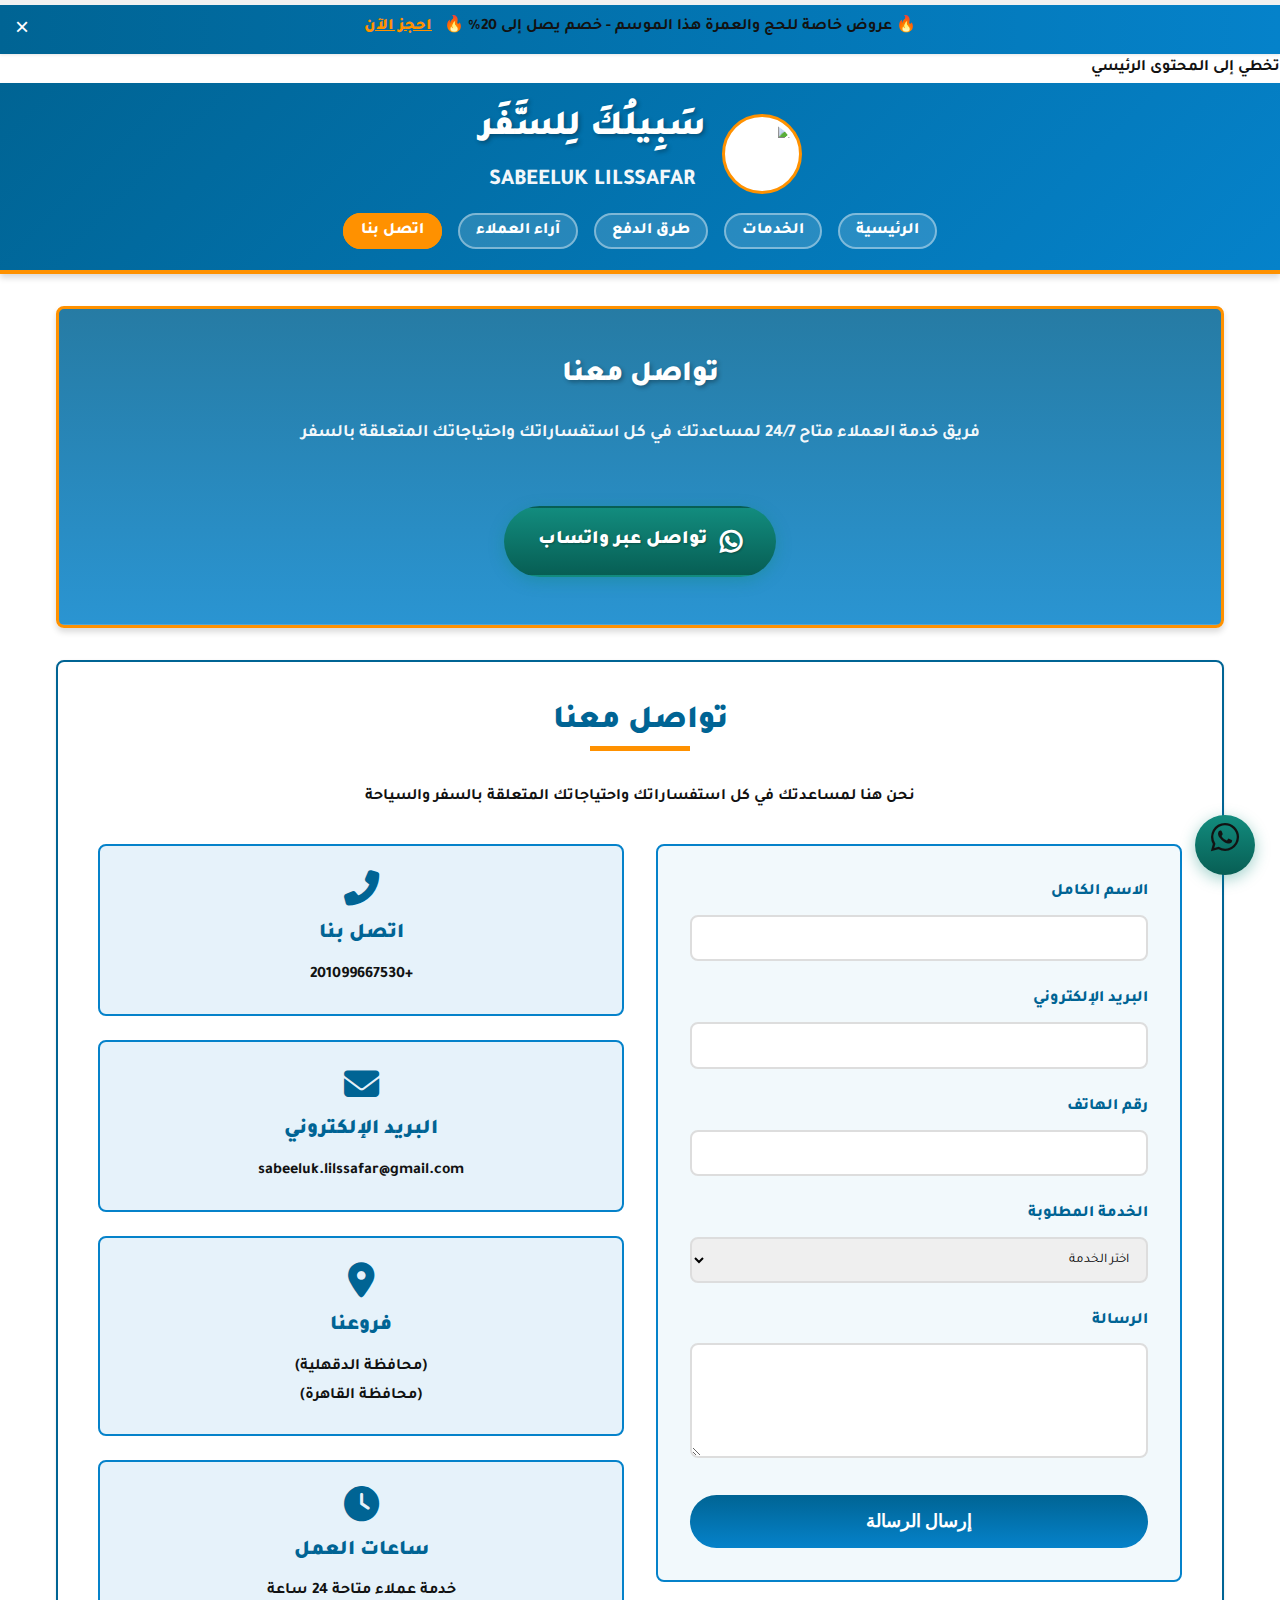
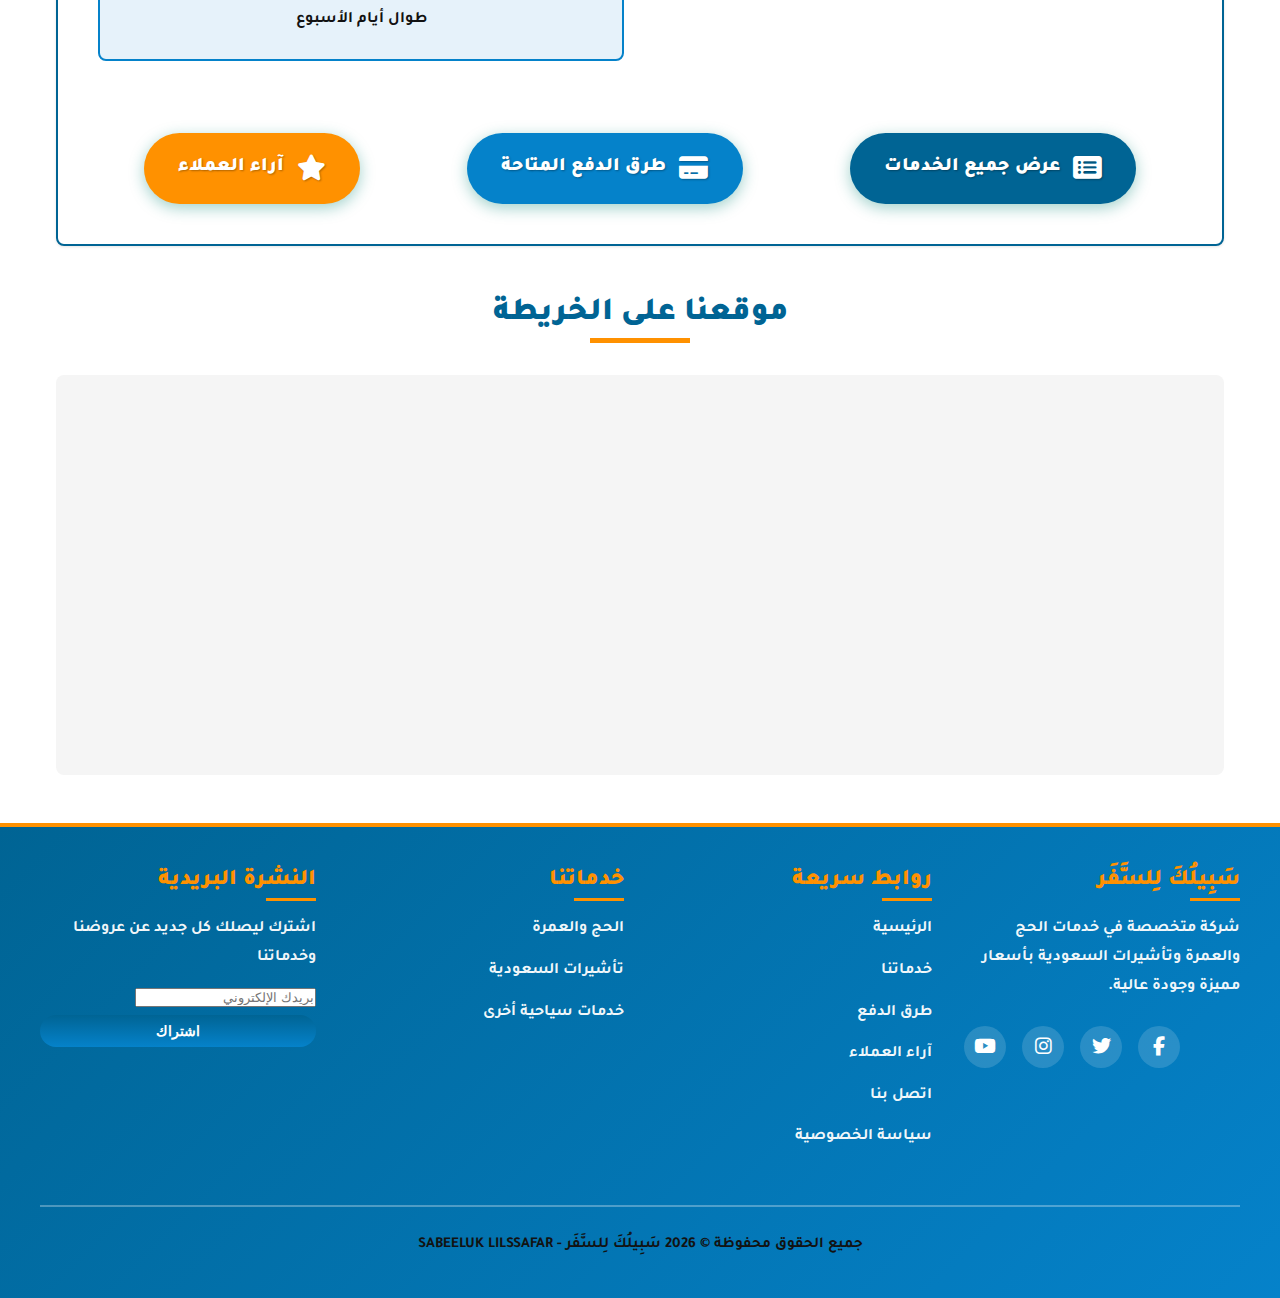
==== contact.html @ 31ff8c94 "Initial commit" ====
<!DOCTYPE html>
<html lang="ar" dir="rtl">
<head>
    <meta charset="UTF-8">
    <meta name="viewport" content="width=device-width, initial-scale=1.0">
    <title>اتصل بنا - سَبِيلُكَ لِلسَّفَر | وكالة الحج والعمرة وتأشيرات السعودية</title>
    <meta name="description" content="تواصل مع فريق سَبِيلُكَ لِلسَّفَر للحصول على استشارات مجانية وخدمات السفر المتميزة. نحن متاحون 24/7 لمساعدتك.">
    
    <!-- Open Graph / Social Media Meta Tags -->
    <meta property="og:title" content="اتصل بنا - سَبِيلُكَ لِلسَّفَر">
    <meta property="og:description" content="تواصل مع فريق سَبِيلُكَ لِلسَّفَر للحصول على استشارات مجانية وخدمات السفر المتميزة">
    <meta property="og:url" content="https://elmohaseb-lsiyaha.netlify.app/contact.html">
    <meta property="og:type" content="website">
    <meta property="og:image" content="https://elmohaseb-lsiyaha.netlify.app/images/logo.gif">
    
    <!-- Canonical URL -->
    <link rel="canonical" href="https://elmohaseb-lsiyaha.netlify.app/contact.html">
    
    <!-- Preconnect to external domains -->
    <link rel="preconnect" href="https://fonts.googleapis.com">
    <link rel="preconnect" href="https://fonts.gstatic.com" crossorigin>
    <link rel="preconnect" href="https://cdnjs.cloudflare.com">
    
    <!-- Favicon -->
    <link rel="icon" type="image/gif" href="images/logo.gif">
    
    <!-- Inline Critical CSS -->
    <style>
        :root {
            --primary-color: #006494;
            --primary-light: #0582CA;
            --secondary-color: #FFFFFF;
            --accent-color: #FF9100;
            --text-dark: #121212;
            --text-medium: #333333;
            --text-light: #FFFFFF;
            --whatsapp-color: #128C7E;
            --whatsapp-dark: #075E54;
            --white: #FFFFFF;
            --black: #000000;
            --shadow-sm: 0 1px 3px rgba(0, 0, 0, 0.1);
            --shadow-md: 0 4px 6px rgba(0, 0, 0, 0.15);
            --shadow-lg: 0 10px 20px rgba(0, 0, 0, 0.2);
            --border-radius: 8px;
            --transition: all 0.3s ease;
            --error-color: #d32f2f;
            --success-color: #388e3c;
        }
        
        * {
            margin: 0;
            padding: 0;
            box-sizing: border-box;
        }
        
        body {
            font-family: 'Tajawal', system-ui, -apple-system, 'Segoe UI', Roboto, 'Helvetica Neue', Arial, sans-serif;
            color: var(--text-dark);
            line-height: 1.8;
            background-color: var(--secondary-color);
            font-weight: 700;
            -webkit-font-smoothing: antialiased;
            text-rendering: optimizeLegibility;
        }
        
        h1, h2, h3, h4, h5, h6 {
            font-weight: 900;
            line-height: 1.3;
            color: var(--text-dark);
        }
        
        p, li, a, span {
            font-weight: 700;
            color: var(--text-dark);
        }
        
        a {
            text-decoration: none;
            transition: var(--transition);
        }
        
        img {
            max-width: 100%;
            height: auto;
            display: block;
        }

        /* Progress Bar */
        .progress-container {
            width: 100%;
            height: 5px;
            background: #f1f1f1;
            position: fixed;
            top: 0;
            left: 0;
            z-index: 1000;
        }
        
        .progress-bar {
            height: 5px;
            background: var(--accent-color);
            width: 0%;
            transition: width 0.1s;
        }

        /* Promo Banner */
        .promo-banner {
            background: linear-gradient(to right, var(--primary-color), var(--primary-light));
            color: white;
            padding: 0.8rem;
            text-align: center;
            position: relative;
            font-weight: 800;
            box-shadow: var(--shadow-sm);
        }
        
        .promo-link {
            color: var(--accent-color);
            text-decoration: underline;
            margin-right: 0.5rem;
            font-weight: 900;
        }
        
        .close-promo {
            position: absolute;
            left: 15px;
            top: 50%;
            transform: translateY(-50%);
            background: none;
            border: none;
            color: white;
            font-size: 1.5rem;
            cursor: pointer;
            line-height: 1;
        }

        /* Header Styles */
        header {
            background: linear-gradient(135deg, var(--primary-color), var(--primary-light));
            color: var(--text-light);
            padding: 1.5rem 0;
            text-align: center;
            position: relative;
            box-shadow: var(--shadow-md);
            z-index: 100;
            border-bottom: 4px solid var(--accent-color);
        }
        
        .header-content {
            max-width: 1200px;
            margin: 0 auto;
            padding: 0 1rem;
            display: flex;
            flex-direction: column;
            align-items: center;
        }
        
        .logo-container {
            display: flex;
            align-items: center;
            gap: 1rem;
        }
        
        .logo-img {
            width: 80px;
            height: 80px;
            border-radius: 50%;
            border: 3px solid var(--accent-color);
            object-fit: contain;
            background-color: white;
            padding: 5px;
        }
        
        .company-name {
            font-size: 2.2rem;
            font-weight: 900;
            margin-bottom: 0.5rem;
            text-shadow: 2px 2px 4px rgba(0, 0, 0, 0.3);
            color: var(--white);
            letter-spacing: -0.5px;
        }
        
        .company-name-en {
            font-size: 1.4rem;
            font-weight: 800;
            display: block;
            color: var(--white);
            opacity: 0.95;
            text-transform: uppercase;
        }
        
        /* Navigation */
        nav ul {
            list-style: none;
            display: flex;
            justify-content: center;
            flex-wrap: wrap;
            gap: 1rem;
            margin-top: 1rem;
            position: relative;
        }
        
        nav ul li a {
            color: var(--text-light);
            text-decoration: none;
            font-size: 1rem;
            font-weight: 800;
            padding: 0.5rem 1rem;
            border-radius: 30px;
            transition: var(--transition);
            border: 2px solid rgba(255, 255, 255, 0.4);
            background-color: rgba(255, 255, 255, 0.15);
        }
        
        nav ul li a:hover, nav ul li a:focus {
            color: var(--accent-color);
            border-color: var(--accent-color);
            background-color: rgba(255, 255, 255, 0.25);
        }
        
        nav ul li a.active {
            background-color: var(--accent-color);
            color: white;
            border-color: var(--accent-color);
        }

        /* Main Content */
        main {
            max-width: 1200px;
            margin: 2rem auto;
            padding: 0 1rem;
        }
        
        /* Hero Section */
        .hero {
            background: linear-gradient(rgba(0, 100, 148, 0.85), rgba(5, 130, 202, 0.85)), url('images/kaaba-bg.jpg');
            background-size: cover;
            background-position: center;
            color: var(--text-light);
            text-align: center;
            padding: 3rem 1rem;
            border-radius: var(--border-radius);
            margin-bottom: 2rem;
            position: relative;
            overflow: hidden;
            box-shadow: var(--shadow-md);
            border: 3px solid var(--accent-color);
        }
        
        .hero-content {
            position: relative;
            z-index: 2;
        }
        
        .hero h2 {
            font-size: 1.8rem;
            margin-bottom: 1.5rem;
            text-shadow: 2px 2px 4px rgba(0, 0, 0, 0.3);
            color: var(--white);
            font-weight: 900;
            line-height: 1.3;
        }
        
        .hero p {
            font-size: 1.1rem;
            max-width: 800px;
            margin: 0 auto 2rem;
            color: rgba(255, 255, 255, 0.95);
            font-weight: 700;
            line-height: 1.8;
        }
        
        /* Contact Section */
        .section-title {
            font-size: 2rem;
            text-align: center;
            margin-bottom: 2rem;
            color: var(--primary-color);
            position: relative;
            padding-bottom: 0.5rem;
            font-weight: 900;
        }
        
        .section-title::after {
            content: '';
            position: absolute;
            bottom: 0;
            right: 50%;
            transform: translateX(50%);
            width: 100px;
            height: 5px;
            background-color: var(--accent-color);
        }
        
        .contact-section {
            background: var(--white);
            border-radius: var(--border-radius);
            padding: 2.5rem;
            margin: 2rem 0;
            box-shadow: var(--shadow-sm);
            text-align: center;
            border: 2px solid var(--primary-color);
        }
        
        .contact-container {
            display: grid;
            grid-template-columns: 1fr 1fr;
            gap: 2rem;
            align-items: start;
        }
        
        .contact-form {
            background: rgba(5, 130, 202, 0.05);
            padding: 2rem;
            border-radius: var(--border-radius);
            border: 2px solid var(--primary-light);
        }
        
        .form-group {
            margin-bottom: 1.5rem;
            text-align: right;
        }
        
        .form-group label {
            display: block;
            margin-bottom: 0.5rem;
            color: var(--primary-color);
            font-weight: 800;
        }
        
        .form-group input,
        .form-group textarea,
        .form-group select {
            width: 100%;
            padding: 0.8rem;
            border: 2px solid #ddd;
            border-radius: var(--border-radius);
            font-family: 'Tajawal', sans-serif;
            transition: var(--transition);
        }
        
        .form-group input:focus,
        .form-group textarea:focus,
        .form-group select:focus {
            border-color: var(--primary-color);
            outline: none;
            box-shadow: 0 0 0 3px rgba(0, 100, 148, 0.2);
        }
        
        .error-message {
            background-color: #ffebee;
            color: var(--error-color);
            padding: 1rem;
            border-radius: var(--border-radius);
            margin-top: 1rem;
            border: 1px solid #ef9a9a;
            font-weight: 700;
            display: none;
        }

        .success-message {
            background-color: #e8f5e9;
            color: var(--success-color);
            padding: 1.5rem;
            border-radius: var(--border-radius);
            margin: 1rem 0;
            border: 1px solid #a5d6a7;
            font-weight: 700;
            display: none;
            text-align: center;
        }
        
        .submit-btn {
            background: linear-gradient(to bottom, var(--primary-color), var(--primary-light));
            color: white;
            border: none;
            padding: 1rem 2rem;
            border-radius: 50px;
            font-size: 1.1rem;
            font-weight: 800;
            cursor: pointer;
            transition: var(--transition);
            width: 100%;
        }
        
        .submit-btn:hover {
            background: var(--primary-light);
            transform: translateY(-2px);
            box-shadow: 0 4px 10px rgba(0, 100, 148, 0.3);
        }
        
        .contact-methods {
            display: flex;
            flex-direction: column;
            gap: 1.5rem;
        }
        
        .contact-card {
            background: rgba(5, 130, 202, 0.1);
            padding: 1.5rem;
            border-radius: var(--border-radius);
            width: 100%;
            transition: var(--transition);
            border: 2px solid var(--primary-light);
        }
        
        .contact-card:hover {
            transform: translateY(-3px);
            box-shadow: var(--shadow-md);
            background: rgba(5, 130, 202, 0.2);
        }
        
        .contact-card i {
            font-size: 2.2rem;
            color: var(--primary-color);
            margin-bottom: 1rem;
            font-weight: 900;
        }
        
        .contact-card h3 {
            margin-bottom: 0.8rem;
            color: var(--primary-color);
            font-size: 1.3rem;
            font-weight: 900;
        }
        
        /* WhatsApp Button */
        .whatsapp-btn {
            display: inline-flex;
            align-items: center;
            justify-content: center;
            background: linear-gradient(to bottom, var(--whatsapp-color), var(--whatsapp-dark));
            color: #fff;
            padding: 1rem 2rem;
            border-radius: 50px;
            font-size: 1.2rem;
            font-weight: 900;
            text-decoration: none;
            margin: 1.5rem auto 0;
            box-shadow: 0 4px 15px rgba(18, 140, 126, 0.4);
            transition: var(--transition);
            border: 2px solid transparent;
            min-width: 200px;
            text-shadow: 1px 1px 2px rgba(0,0,0,0.3);
            letter-spacing: 0.5px;
        }
        
        .whatsapp-btn:hover, .whatsapp-btn:focus {
            background: var(--whatsapp-dark);
            transform: translateY(-2px);
            box-shadow: 0 6px 20px rgba(7, 94, 84, 0.5);
            border-color: var(--white);
        }
        
        .whatsapp-btn i {
            margin-left: 0.8rem;
            color: var(--white);
            font-size: 1.6rem;
            font-weight: 900;
        }

        /* WhatsApp Floating Button */
        .whatsapp-float {
            position: fixed;
            bottom: 25px;
            right: 25px;
            width: 60px;
            height: 60px;
            background: linear-gradient(to bottom, var(--whatsapp-color), var(--whatsapp-dark));
            color: white;
            border-radius: 50%;
            display: flex;
            align-items: center;
            justify-content: center;
            font-size: 2rem;
            box-shadow: 0 4px 15px rgba(18, 140, 126, 0.4);
            z-index: 99;
            transition: var(--transition);
            animation: pulse 2s infinite;
        }
        
        .whatsapp-float:hover {
            transform: scale(1.1);
            animation: none;
        }
        
        @keyframes pulse {
            0% { transform: scale(1); }
            50% { transform: scale(1.1); }
            100% { transform: scale(1); }
        }
        
        /* Footer */
        footer {
            background: linear-gradient(135deg, var(--primary-color), var(--primary-light));
            color: var(--text-light);
            text-align: center;
            padding: 2.5rem;
            margin-top: 3rem;
            border-top: 4px solid var(--accent-color);
        }
        
        .footer-content {
            max-width: 1200px;
            margin: 0 auto;
            display: grid;
            grid-template-columns: repeat(auto-fit, minmax(250px, 1fr));
            gap: 2rem;
            text-align: right;
        }
        
        .footer-section h3 {
            font-size: 1.4rem;
            margin-bottom: 1.2rem;
            color: var(--accent-color);
            position: relative;
            display: inline-block;
            font-weight: 900;
        }
        
        .footer-section h3::after {
            content: '';
            position: absolute;
            bottom: -5px;
            right: 0;
            width: 50px;
            height: 3px;
            background-color: var(--accent-color);
        }
        
        .footer-section p, .footer-section a {
            color: rgba(255, 255, 255, 0.95);
            margin-bottom: 0.8rem;
            display: block;
            text-decoration: none;
            transition: var(--transition);
            font-weight: 700;
            font-size: 1rem;
        }
        
        .footer-section a:hover, .footer-section a:focus {
            color: var(--accent-color);
            padding-right: 5px;
            text-decoration: underline;
        }
        
        .social-icons {
            display: flex;
            gap: 1rem;
            margin-top: 1.5rem;
            justify-content: flex-end;
        }
        
        .social-icons a {
            display: inline-flex;
            align-items: center;
            justify-content: center;
            width: 42px;
            height: 42px;
            background: rgba(255, 255, 255, 0.15);
            border-radius: 50%;
            color: var(--white);
            transition: var(--transition);
            border: 1px solid transparent;
            font-size: 1.2rem;
        }
        
        .social-icons a:hover, .social-icons a:focus {
            background: var(--accent-color);
            transform: translateY(-3px);
            border-color: var(--white);
            color: var(--primary-color);
        }
        
        .copyright {
            margin-top: 2.5rem;
            padding-top: 1.5rem;
            border-top: 2px solid rgba(255, 255, 255, 0.3);
            font-size: 0.95rem;
            color: rgba(255, 255, 255, 0.95);
            font-weight: 700;
        }
        
        /* Back to Top Button */
        .back-to-top {
            position: fixed;
            bottom: 25px;
            left: 25px;
            background: var(--accent-color);
            color: var(--primary-color);
            width: 55px;
            height: 55px;
            border-radius: 50%;
            display: flex;
            align-items: center;
            justify-content: center;
            font-size: 1.4rem;
            cursor: pointer;
            opacity: 0;
            visibility: hidden;
            z-index: 99;
            box-shadow: var(--shadow-md);
            border: none;
            transition: var(--transition);
            border: 3px solid var(--primary-color);
            font-weight: 900;
        }
        
        .back-to-top.active {
            opacity: 1;
            visibility: visible;
        }
        
        .back-to-top:hover, .back-to-top:focus {
            background: var(--primary-color);
            transform: translateY(-3px);
            color: var(--accent-color);
            border-color: var(--accent-color);
        }
        
        /* Thank You Modal */
        .thank-you-modal {
            position: fixed;
            top: 0;
            left: 0;
            width: 100%;
            height: 100%;
            background-color: rgba(0, 0, 0, 0.8);
            display: flex;
            justify-content: center;
            align-items: center;
            z-index: 9999;
            opacity: 0;
            visibility: hidden;
            transition: all 0.3s ease;
        }
        
        .thank-you-modal.active {
            opacity: 1;
            visibility: visible;
        }
        
        .thank-you-container {
            background: var(--white);
            padding: 3rem;
            border-radius: 15px;
            box-shadow: 0 10px 30px rgba(0, 0, 0, 0.2);
            max-width: 600px;
            width: 90%;
            text-align: center;
            position: relative;
            border-top: 5px solid var(--accent-color);
            transform: translateY(20px);
            transition: transform 0.3s ease;
        }
        
        .thank-you-modal.active .thank-you-container {
            transform: translateY(0);
        }
        
        .thank-you-icon {
            font-size: 5rem;
            color: var(--success-color);
            margin-bottom: 1.5rem;
        }
        
        .thank-you-title {
            color: var(--primary-color);
            font-size: 2rem;
            margin-bottom: 1.5rem;
        }
        
        .thank-you-message {
            font-size: 1.1rem;
            margin-bottom: 2rem;
            line-height: 1.8;
        }
        
        .close-modal {
            position: absolute;
            top: 15px;
            left: 15px;
            background: none;
            border: none;
            font-size: 1.5rem;
            cursor: pointer;
            color: var(--primary-color);
        }
        
        /* Responsive Design */
        @media (max-width: 768px) {
            .contact-container {
                grid-template-columns: 1fr;
            }
            
            .footer-content {
                grid-template-columns: 1fr;
                text-align: center;
            }
            
            .social-icons {
                justify-content: center;
            }
            
            .footer-section h3::after {
                right: 50%;
                transform: translateX(50%);
            }
            
            .back-to-top {
                width: 50px;
                height: 50px;
                font-size: 1.2rem;
            }
        }
    </style>
    
    <!-- Load non-critical CSS asynchronously -->
    <link rel="preload" href="https://fonts.googleapis.com/css2?family=Tajawal:wght@700;800;900&display=swap" as="style" onload="this.onload=null;this.rel='stylesheet'">
    <noscript><link rel="stylesheet" href="https://fonts.googleapis.com/css2?family=Tajawal:wght@700;800;900&display=swap"></noscript>
</head>
<body>
    <div class="progress-container">
        <div class="progress-bar" id="progressBar"></div>
    </div>

    <div class="promo-banner">
        <p>🔥 عروض خاصة للحج والعمرة هذا الموسم - خصم يصل إلى 20% 🔥 <a href="services.html" class="promo-link">احجز الآن</a></p>
        <button class="close-promo" aria-label="إغلاق شريط العروض">×</button>
    </div>
    
    <a href="#main-content" class="skip-link">تخطي إلى المحتوى الرئيسي</a>
    
    <header>
        <div class="header-content">
            <div class="logo-container">
                <img data-src="images/logo.gif" alt="شعار سَبِيلُكَ لِلسَّفَر" class="logo-img" onerror="this.src='https://via.placeholder.com/80x80?text=شعار+الشركة';this.onerror=null;">
                <div>
                    <h1 class="company-name">سَبِيلُكَ لِلسَّفَر</h1>
                    <span class="company-name-en">SABEELUK LILSSAFAR</span>
                </div>
            </div>
            <nav aria-label="القائمة الرئيسية">
                <ul>
                    <li><a href="index.html" aria-label="الانتقال إلى الصفحة الرئيسية">الرئيسية</a></li>
                    <li><a href="services.html" aria-label="الانتقال إلى صفحة الخدمات">الخدمات</a></li>
                    <li><a href="payment.html" aria-label="الانتقال إلى صفحة طرق الدفع">طرق الدفع</a></li>
                    <li><a href="index.html#testimonials" aria-label="الانتقال إلى قسم آراء العملاء">آراء العملاء</a></li>
                    <li><a href="contact.html" class="active" aria-label="الانتقال إلى صفحة اتصل بنا">اتصل بنا</a></li>
                </ul>
            </nav>
        </div>
    </header>
    
    <main id="main-content">
        <section class="hero" aria-labelledby="contact-hero-heading">
            <div class="hero-content">
                <h2 id="contact-hero-heading">تواصل معنا</h2>
                <p>فريق خدمة العملاء متاح 24/7 لمساعدتك في كل استفساراتك واحتياجاتك المتعلقة بالسفر</p>
                <a href="https://wa.me/message/FIW5CFX2HH2HF1" class="whatsapp-btn" target="_blank" aria-label="تواصل معنا عبر واتساب">
                    <i class="fab fa-whatsapp"></i> تواصل عبر واتساب
                </a>
            </div>
        </section>
        
        <section class="contact-section" aria-labelledby="contact-heading">
            <h2 id="contact-heading" class="section-title">تواصل معنا</h2>
            <p style="text-align: center; max-width: 800px; margin: 0 auto 2rem;">نحن هنا لمساعدتك في كل استفساراتك واحتياجاتك المتعلقة بالسفر والسياحة</p>
            
            <div class="contact-container">
                <div class="contact-form">
                    <form id="contactForm" action="https://formsubmit.co/sabeeluk.lilssafar@gmail.com" method="POST">
                        <!-- إعدادات FormSubmit -->
                        <input type="hidden" name="_next" value="https://elmohaseb-lsiyaha.netlify.app/thank-you.html">
                        <input type="hidden" name="_captcha" value="false">
                        <input type="hidden" name="_template" value="table">
                        <input type="hidden" name="_subject" value="طلب جديد من موقع سَبِيلُكَ لِلسَّفَر">
                        <input type="text" name="_honey" style="display:none">
                        
                        <div class="form-group">
                            <label for="name">الاسم الكامل</label>
                            <input type="text" id="name" name="name" required>
                        </div>
                        
                        <div class="form-group">
                            <label for="email">البريد الإلكتروني</label>
                            <input type="email" id="email" name="email" required>
                        </div>
                        
                        <div class="form-group">
                            <label for="phone">رقم الهاتف</label>
                            <input type="tel" id="phone" name="phone" required>
                        </div>
                        
                        <div class="form-group">
                            <label for="service">الخدمة المطلوبة</label>
                            <select id="service" name="service" required>
                                <option value="" selected disabled>اختر الخدمة</option>
                                <option value="hajj">برامج الحج</option>
                                <option value="umrah">برامج العمرة</option>
                                <option value="saudi-visa">تأشيرات السعودية</option>
                                <option value="flights">حجز الطيران</option>
                                <option value="hotels">حجز الفنادق</option>
                                <option value="other">خدمة أخرى</option>
                            </select>
                        </div>
                        
                        <div class="form-group">
                            <label for="message">الرسالة</label>
                            <textarea id="message" name="message" rows="5" required></textarea>
                        </div>
                        
                        <button type="submit" class="submit-btn">إرسال الرسالة</button>
                        <div id="formError" class="error-message"></div>
                        <div id="formSuccess" class="success-message" style="display: none;"></div>
                    </form>
                </div>
                
                <div class="contact-methods">
                    <div class="contact-card" aria-label="معلومات الاتصال الهاتفي">
                        <i class="fas fa-phone-alt" aria-hidden="true"></i>
                        <h3>اتصل بنا</h3>
                        <p><a href="tel:+201099667530" aria-label="اتصل بنا على الرقم +201099667530">+201099667530</a></p>
                    </div>
                    
                    <div class="contact-card" aria-label="معلومات البريد الإلكتروني">
                        <i class="fas fa-envelope" aria-hidden="true"></i>
                        <h3>البريد الإلكتروني</h3>
                        <p><a href="mailto:sabeeluk.lilssafar@gmail.com" aria-label="أرسل بريد إلكتروني إلى sabeeluk.lilssafar@gmail.com">sabeeluk.lilssafar@gmail.com</a></p>
                    </div>
                    
                    <div class="contact-card" aria-label="معلومات العنوان">
                        <i class="fas fa-map-marker-alt" aria-hidden="true"></i>
                        <h3>فروعنا</h3>
                        <p>(محافظة الدقهلية)</p>
                        <p>(محافظة القاهرة)</p>
                    </div>
                    
                    <div class="contact-card" aria-label="ساعات العمل">
                        <i class="fas fa-clock" aria-hidden="true"></i>
                        <h3>ساعات العمل</h3>
                        <p>خدمة عملاء متاحة 24 ساعة</p>
                        <p>طوال أيام الأسبوع</p>
                    </div>
                </div>
            </div>
            
            <div style="margin-top: 3rem; display: flex; justify-content: center; gap: 1rem; flex-wrap: wrap;">
                <a href="services.html" class="whatsapp-btn" style="background: var(--primary-color);">
                    <i class="fas fa-list-alt"></i> عرض جميع الخدمات
                </a>
                <a href="payment.html" class="whatsapp-btn" style="background: var(--primary-light);">
                    <i class="fas fa-credit-card"></i> طرق الدفع المتاحة
                </a>
                <a href="index.html#testimonials" class="whatsapp-btn" style="background: var(--accent-color);">
                    <i class="fas fa-star"></i> آراء العملاء
                </a>
            </div>
        </section>
        
        <!-- خريطة الموقع -->
        <section style="margin-top: 3rem;">
            <h2 class="section-title">موقعنا على الخريطة</h2>
            <div style="width: 100%; height: 400px; background: #f5f5f5; border-radius: var(--border-radius); display: flex; align-items: center; justify-content: center; margin-top: 1.5rem;">
                <iframe 
                    src="https://www.google.com/maps/embed?pb=!1m18!1m12!1m3!1d3452.769920282576!2d31.240215515115!3d30.072072581872!2m3!1f0!2f0!3f0!3m2!1i1024!2i768!4f13.1!3m3!1m2!1s0x0%3A0x0!2zMzDCsDA0JzE5LjUiTiAzMcKwMTQnMjkuOSJF!5e0!3m2!1sen!2seg!4v1620000000000!5m2!1sen!2seg" 
                    width="100%" 
                    height="100%" 
                    style="border:0; border-radius: var(--border-radius);" 
                    allowfullscreen="" 
                    loading="lazy"
                    aria-label="خريطة توضح موقع فروع الشركة">
                </iframe>
            </div>
        </section>
    </main>
    
    <!-- Thank You Modal -->
    <div class="thank-you-modal" id="thankYouModal">
        <div class="thank-you-container">
            <button class="close-modal" id="closeModal" aria-label="إغلاق النافذة">&times;</button>
            <div class="thank-you-icon">
                <i class="fas fa-check-circle"></i>
            </div>
            <h2 class="thank-you-title">تم استلام رسالتك بنجاح!</h2>
            <p class="thank-you-message">سنقوم بالرد عليك خلال 24 ساعة. للاستفسارات العاجلة، يرجى التواصل عبر واتساب.</p>
            <a href="https://wa.me/message/FIW5CFX2HH2HF1" class="whatsapp-btn" target="_blank" aria-label="تواصل معنا عبر واتساب">
                <i class="fab fa-whatsapp"></i> التواصل عبر واتساب
            </a>
            <p style="margin-top: 2rem;">
                <button id="backToHome" class="whatsapp-btn" style="background: var(--primary-color);">
                    العودة إلى الصفحة الرئيسية
                </button>
            </p>
        </div>
    </div>
    
    <footer aria-label="تذييل الصفحة">
        <div class="footer-content">
            <div class="footer-section" aria-labelledby="footer-about-heading">
                <h3 id="footer-about-heading">سَبِيلُكَ لِلسَّفَر</h3>
                <p>شركة متخصصة في خدمات الحج والعمرة وتأشيرات السعودية بأسعار مميزة وجودة عالية.</p>
                <div class="social-icons">
                    <a href="https://www.facebook.com/vc.tasheer.eg" target="_blank" aria-label="صفحتنا على فيسبوك"><i class="fab fa-facebook-f"></i></a>
                    <a href="https://twitter.com/sabeeluk" target="_blank" aria-label="صفحتنا على تويتر"><i class="fab fa-twitter"></i></a>
                    <a href="https://instagram.com/sabeeluk" target="_blank" aria-label="صفحتنا على إنستجرام"><i class="fab fa-instagram"></i></a>
                    <a href="https://youtube.com/sabeeluk" target="_blank" aria-label="قناتنا على يوتيوب"><i class="fab fa-youtube"></i></a>
                </div>
            </div>
            
            <div class="footer-section" aria-labelledby="footer-links-heading">
                <h3 id="footer-links-heading">روابط سريعة</h3>
                <a href="index.html" aria-label="الانتقال إلى الصفحة الرئيسية">الرئيسية</a>
                <a href="services.html" aria-label="الانتقال إلى صفحة الخدمات">خدماتنا</a>
                <a href="payment.html" aria-label="الانتقال إلى صفحة طرق الدفع">طرق الدفع</a>
                <a href="index.html#testimonials" aria-label="الانتقال إلى قسم آراء العملاء">آراء العملاء</a>
                <a href="contact.html" aria-label="الانتقال إلى صفحة اتصل بنا">اتصل بنا</a>
                <a href="privacy.html" aria-label="الانتقال إلى صفحة سياسة الخصوصية">سياسة الخصوصية</a>
            </div>
            
            <div class="footer-section" aria-labelledby="footer-services-heading">
                <h3 id="footer-services-heading">خدماتنا</h3>
                <a href="services.html#hajj" aria-label="خدمات الحج والعمرة">الحج والعمرة</a>
                <a href="services.html#visa" aria-label="خدمات تأشيرات السعودية">تأشيرات السعودية</a>
                <a href="services.html#tourism" aria-label="خدمات سياحية أخرى">خدمات سياحية أخرى</a>
            </div>
            
            <div class="footer-section" aria-labelledby="footer-newsletter-heading">
                <h3 id="footer-newsletter-heading">النشرة البريدية</h3>
                <p>اشترك ليصلك كل جديد عن عروضنا وخدماتنا</p>
                <form class="newsletter-form">
                    <input type="email" placeholder="بريدك الإلكتروني" required>
                    <button type="submit" class="submit-btn" style="padding: 0.5rem 1rem; font-size: 0.9rem;">اشتراك</button>
                </form>
            </div>
        </div>
        
        <div class="copyright">
            <p>جميع الحقوق محفوظة &copy; <span id="year"></span> سَبِيلُكَ لِلسَّفَر - SABEELUK LILSSAFAR</p>
        </div>
    </footer>
    
    <button class="back-to-top" id="backToTop" aria-label="العودة إلى أعلى الصفحة">
        <i class="fas fa-arrow-up"></i>
    </button>

    <div class="whatsapp-float">
        <a href="https://wa.me/message/FIW5CFX2HH2HF1" target="_blank" aria-label="تواصل معنا عبر واتساب">
            <i class="fab fa-whatsapp"></i>
        </a>
    </div>

    <!-- JavaScript -->
    <script>
        // Update copyright year automatically
        document.getElementById('year').textContent = new Date().getFullYear();
        
        // Back to Top Button
        const backToTopBtn = document.getElementById('backToTop');
        
        window.addEventListener('scroll', () => {
            if (window.pageYOffset > 300) {
                backToTopBtn.classList.add('active');
            } else {
                backToTopBtn.classList.remove('active');
            }
        });
        
        backToTopBtn.addEventListener('click', () => {
            window.scrollTo({
                top: 0,
                behavior: 'smooth'
            });
        });
        
        // Progress Bar
        window.addEventListener('scroll', function() {
            const winScroll = document.body.scrollTop || document.documentElement.scrollTop;
            const height = document.documentElement.scrollHeight - document.documentElement.clientHeight;
            const scrolled = (winScroll / height) * 100;
            document.getElementById('progressBar').style.width = scrolled + '%';
        });
        
        // Form submission with FormSubmit
        document.getElementById('contactForm').addEventListener('submit', async function(e) {
            e.preventDefault();
            
            const form = this;
            const submitBtn = form.querySelector('button[type="submit"]');
            const errorDiv = document.getElementById('formError');
            const successDiv = document.getElementById('formSuccess');
            const originalBtnText = submitBtn.textContent;
            
            try {
                // Show loading state
                submitBtn.textContent = 'جاري الإرسال...';
                submitBtn.disabled = true;
                errorDiv.style.display = 'none';
                successDiv.style.display = 'none';
                
                // Validate required fields
                const requiredFields = form.querySelectorAll('[required]');
                let isValid = true;
                
                requiredFields.forEach(field => {
                    if (!field.value.trim()) {
                        field.style.borderColor = 'var(--error-color)';
                        isValid = false;
                    } else {
                        field.style.borderColor = '#ddd';
                    }
                });
                
                if (!isValid) {
                    throw new Error('الرجاء ملء جميع الحقول المطلوبة');
                }
                
                // Validate email format
                const email = form.querySelector('[type="email"]');
                if (email && !/^[^\s@]+@[^\s@]+\.[^\s@]+$/.test(email.value)) {
                    email.style.borderColor = 'var(--error-color)';
                    throw new Error('الرجاء إدخال بريد إلكتروني صحيح');
                }
                
                // Validate phone number
                const phone = form.querySelector('[type="tel"]');
                if (phone && !/^[\d\s\+\-]{8,}$/.test(phone.value)) {
                    phone.style.borderColor = 'var(--error-color)';
                    throw new Error('الرجاء إدخال رقم هاتف صحيح');
                }
                
                // Create FormData object
                const formData = new FormData(form);
                
                // Show success message and modal instead of redirecting
                successDiv.textContent = 'تم إرسال رسالتك بنجاح! سنقوم بالرد عليك في أقرب وقت ممكن.';
                successDiv.style.display = 'block';
                document.getElementById('thankYouModal').classList.add('active');
                form.reset();
                
                // Submit form data using fetch as fallback
                try {
                    const response = await fetch(form.action, {
                        method: 'POST',
                        body: formData,
                        headers: {
                            'Accept': 'application/json'
                        }
                    });
                    
                    if (!response.ok) {
                        throw new Error('Network response was not ok');
                    }
                } catch (error) {
                    console.error('Error submitting form:', error);
                }
                
            } catch (error) {
                errorDiv.textContent = error.message || 'حدث خطأ أثناء إرسال الرسالة. يرجى المحاولة مرة أخرى.';
                errorDiv.style.display = 'block';
                errorDiv.scrollIntoView({ behavior: 'smooth', block: 'center' });
                console.error('Error:', error);
            } finally {
                submitBtn.textContent = originalBtnText;
                submitBtn.disabled = false;
            }
        });
        
        // Thank You Modal functionality
        document.getElementById('closeModal').addEventListener('click', function() {
            document.getElementById('thankYouModal').classList.remove('active');
        });
        
        document.getElementById('backToHome').addEventListener('click', function() {
            document.getElementById('thankYouModal').classList.remove('active');
            window.location.href = 'index.html';
        });
        
        // Close modal when clicking outside
        document.getElementById('thankYouModal').addEventListener('click', function(e) {
            if (e.target === this) {
                this.classList.remove('active');
            }
        });
        
        // Close promo banner
        document.querySelector('.close-promo').addEventListener('click', function() {
            document.querySelector('.promo-banner').style.display = 'none';
            localStorage.setItem('promoClosed', 'true');
        });
        
        // Check if promo was closed
        if (localStorage.getItem('promoClosed')) {
            document.querySelector('.promo-banner').style.display = 'none';
        }
        
        // Load non-critical resources
        document.addEventListener('DOMContentLoaded', function() {
            // Load Font Awesome
            const loadFontAwesome = document.createElement('link');
            loadFontAwesome.rel = 'stylesheet';
            loadFontAwesome.href = 'https://cdnjs.cloudflare.com/ajax/libs/font-awesome/6.4.2/css/all.min.css';
            document.head.appendChild(loadFontAwesome);
            
            // Lazy load images
            const lazyImages = [].slice.call(document.querySelectorAll("img[data-src]"));
            
            if ("IntersectionObserver" in window) {
                let lazyImageObserver = new IntersectionObserver(function(entries, observer) {
                    entries.forEach(function(entry) {
                        if (entry.isIntersecting) {
                            let lazyImage = entry.target;
                            lazyImage.src = lazyImage.dataset.src;
                            lazyImageObserver.unobserve(lazyImage);
                        }
                    });
                });

                lazyImages.forEach(function(lazyImage) {
                    lazyImageObserver.observe(lazyImage);
                });
            }
        });
    </script>
</body>
</html>
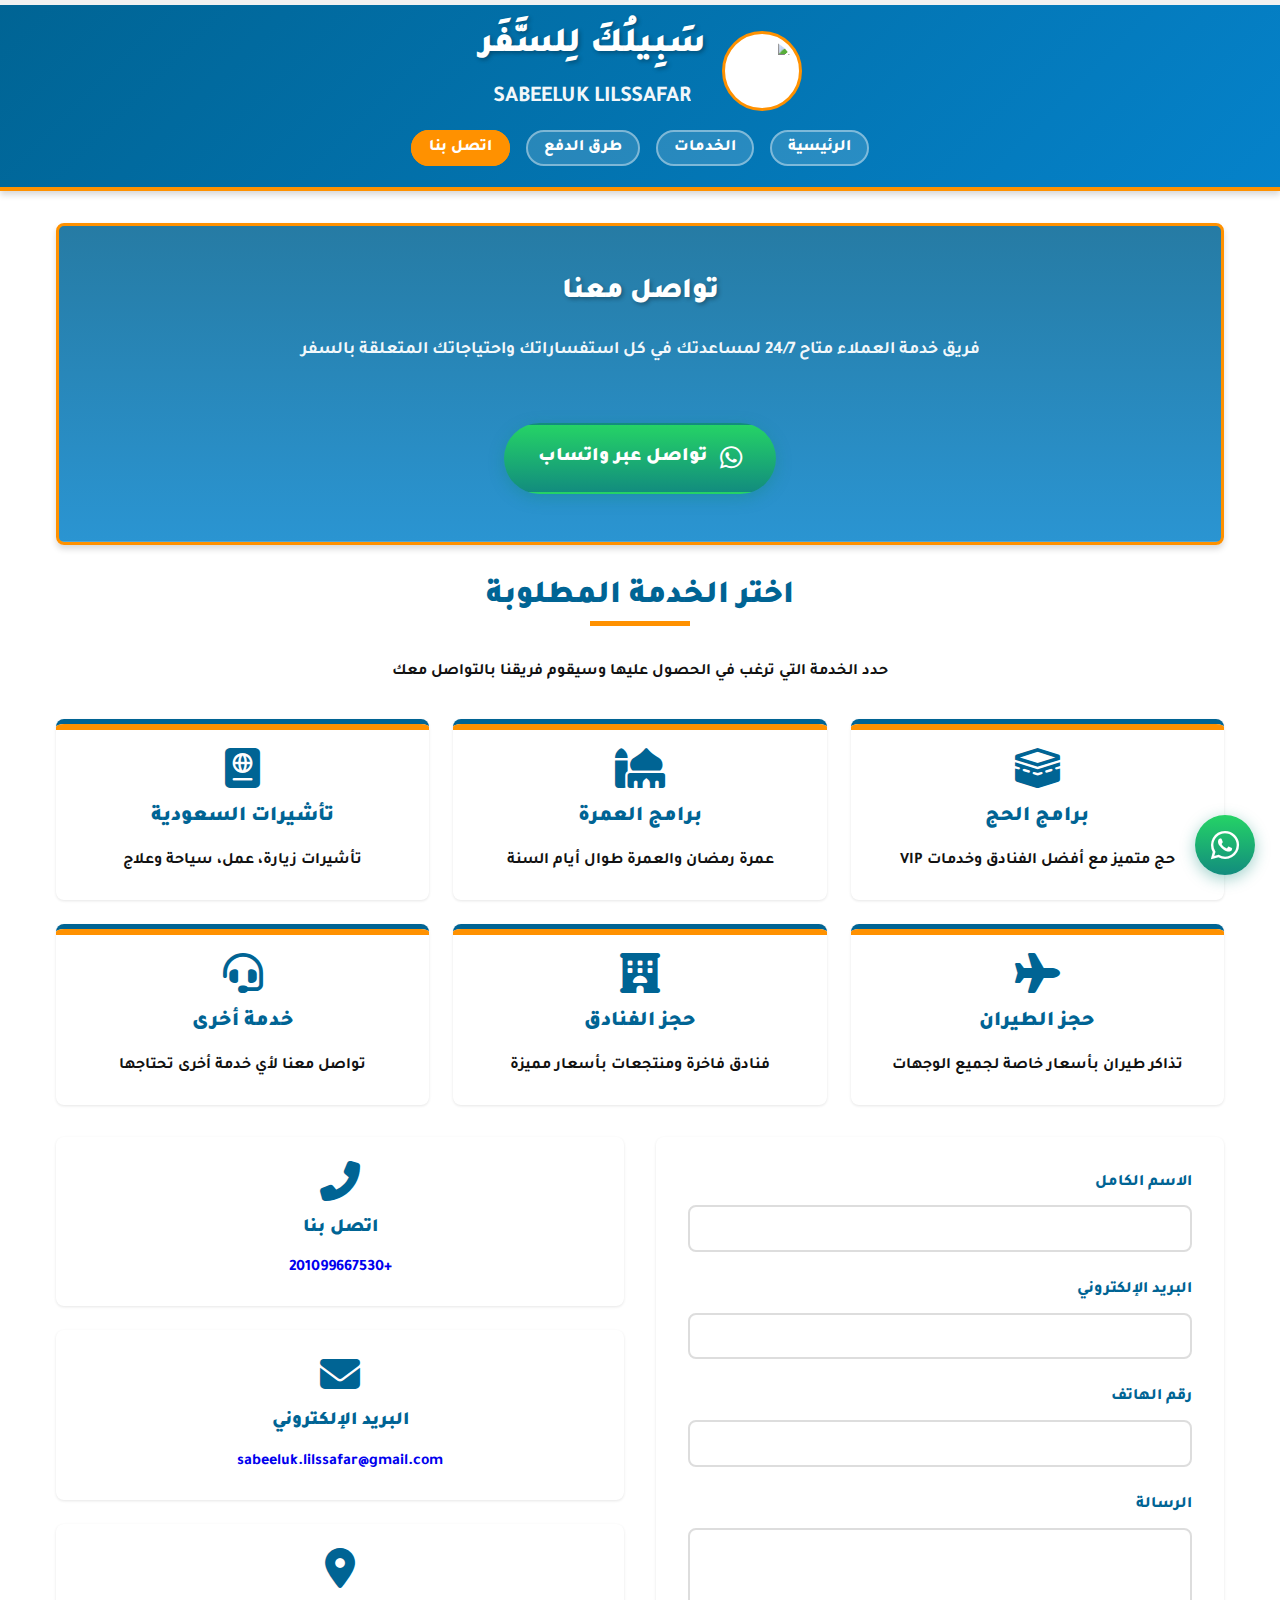
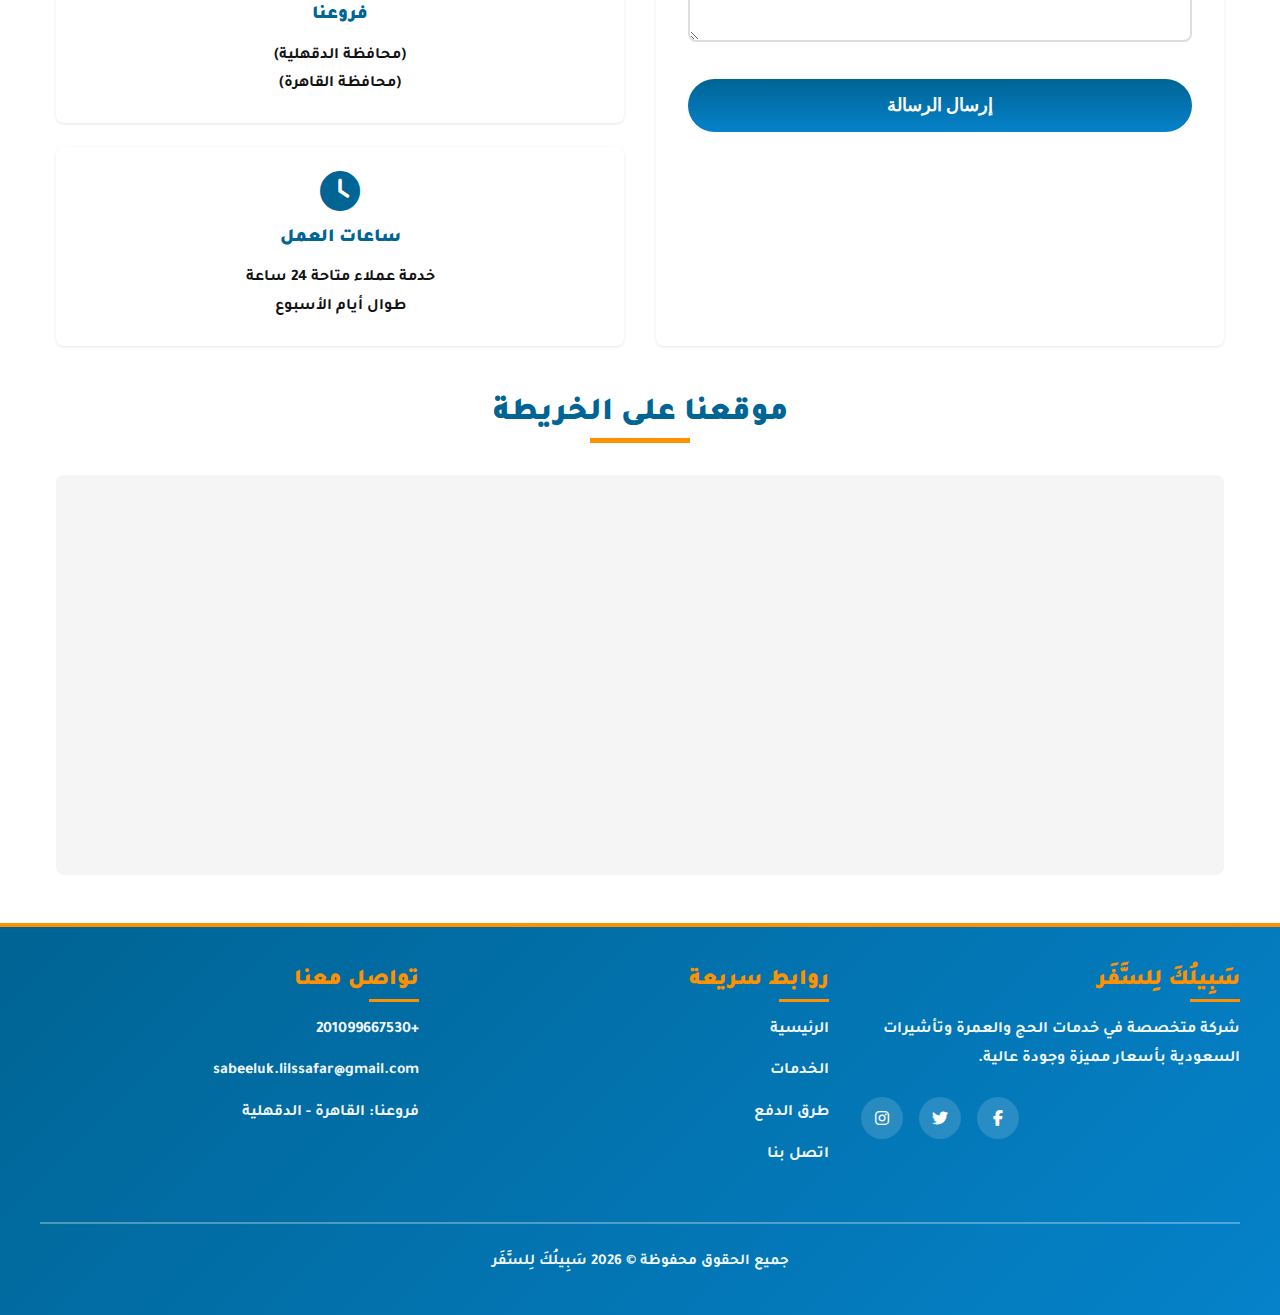
==== commit 46eba805: "Update contact.html" ====
--- a/contact.html
+++ b/contact.html
@@ -16,15 +16,15 @@
     <!-- Canonical URL -->
     <link rel="canonical" href="https://elmohaseb-lsiyaha.netlify.app/contact.html">
     
-    <!-- Preconnect to external domains -->
+    <!-- Fonts -->
     <link rel="preconnect" href="https://fonts.googleapis.com">
     <link rel="preconnect" href="https://fonts.gstatic.com" crossorigin>
-    <link rel="preconnect" href="https://cdnjs.cloudflare.com">
+    <link href="https://fonts.googleapis.com/css2?family=Tajawal:wght@400;500;700;800;900&display=swap" rel="stylesheet">
     
-    <!-- Favicon -->
-    <link rel="icon" type="image/gif" href="images/logo.gif">
+    <!-- Font Awesome -->
+    <link rel="stylesheet" href="https://cdnjs.cloudflare.com/ajax/libs/font-awesome/6.4.2/css/all.min.css">
     
-    <!-- Inline Critical CSS -->
+    <!-- Main CSS -->
     <style>
         :root {
             --primary-color: #006494;
@@ -34,8 +34,8 @@
             --text-dark: #121212;
             --text-medium: #333333;
             --text-light: #FFFFFF;
-            --whatsapp-color: #128C7E;
-            --whatsapp-dark: #075E54;
+            --whatsapp-color: #25D366;
+            --whatsapp-dark: #128C7E;
             --white: #FFFFFF;
             --black: #000000;
             --shadow-sm: 0 1px 3px rgba(0, 0, 0, 0.1);
@@ -66,12 +66,6 @@
         h1, h2, h3, h4, h5, h6 {
             font-weight: 900;
             line-height: 1.3;
-            color: var(--text-dark);
-        }
-        
-        p, li, a, span {
-            font-weight: 700;
-            color: var(--text-dark);
         }
         
         a {
@@ -101,37 +95,6 @@
             background: var(--accent-color);
             width: 0%;
             transition: width 0.1s;
-        }
-
-        /* Promo Banner */
-        .promo-banner {
-            background: linear-gradient(to right, var(--primary-color), var(--primary-light));
-            color: white;
-            padding: 0.8rem;
-            text-align: center;
-            position: relative;
-            font-weight: 800;
-            box-shadow: var(--shadow-sm);
-        }
-        
-        .promo-link {
-            color: var(--accent-color);
-            text-decoration: underline;
-            margin-right: 0.5rem;
-            font-weight: 900;
-        }
-        
-        .close-promo {
-            position: absolute;
-            left: 15px;
-            top: 50%;
-            transform: translateY(-50%);
-            background: none;
-            border: none;
-            color: white;
-            font-size: 1.5rem;
-            cursor: pointer;
-            line-height: 1;
         }
 
         /* Header Styles */
@@ -173,16 +136,13 @@
         
         .company-name {
             font-size: 2.2rem;
-            font-weight: 900;
             margin-bottom: 0.5rem;
             text-shadow: 2px 2px 4px rgba(0, 0, 0, 0.3);
             color: var(--white);
-            letter-spacing: -0.5px;
         }
         
         .company-name-en {
             font-size: 1.4rem;
-            font-weight: 800;
             display: block;
             color: var(--white);
             opacity: 0.95;
@@ -197,22 +157,19 @@
             flex-wrap: wrap;
             gap: 1rem;
             margin-top: 1rem;
-            position: relative;
         }
         
         nav ul li a {
             color: var(--text-light);
-            text-decoration: none;
             font-size: 1rem;
             font-weight: 800;
             padding: 0.5rem 1rem;
             border-radius: 30px;
-            transition: var(--transition);
             border: 2px solid rgba(255, 255, 255, 0.4);
             background-color: rgba(255, 255, 255, 0.15);
         }
         
-        nav ul li a:hover, nav ul li a:focus {
+        nav ul li a:hover {
             color: var(--accent-color);
             border-color: var(--accent-color);
             background-color: rgba(255, 255, 255, 0.25);
@@ -241,10 +198,10 @@
             padding: 3rem 1rem;
             border-radius: var(--border-radius);
             margin-bottom: 2rem;
+            box-shadow: var(--shadow-md);
+            border: 3px solid var(--accent-color);
             position: relative;
             overflow: hidden;
-            box-shadow: var(--shadow-md);
-            border: 3px solid var(--accent-color);
         }
         
         .hero-content {
@@ -256,9 +213,6 @@
             font-size: 1.8rem;
             margin-bottom: 1.5rem;
             text-shadow: 2px 2px 4px rgba(0, 0, 0, 0.3);
-            color: var(--white);
-            font-weight: 900;
-            line-height: 1.3;
         }
         
         .hero p {
@@ -266,8 +220,6 @@
             max-width: 800px;
             margin: 0 auto 2rem;
             color: rgba(255, 255, 255, 0.95);
-            font-weight: 700;
-            line-height: 1.8;
         }
         
         /* Contact Section */
@@ -278,7 +230,6 @@
             color: var(--primary-color);
             position: relative;
             padding-bottom: 0.5rem;
-            font-weight: 900;
         }
         
         .section-title::after {
@@ -292,28 +243,17 @@
             background-color: var(--accent-color);
         }
         
-        .contact-section {
-            background: var(--white);
-            border-radius: var(--border-radius);
-            padding: 2.5rem;
-            margin: 2rem 0;
-            box-shadow: var(--shadow-sm);
-            text-align: center;
-            border: 2px solid var(--primary-color);
-        }
-        
         .contact-container {
             display: grid;
             grid-template-columns: 1fr 1fr;
             gap: 2rem;
-            align-items: start;
         }
         
         .contact-form {
-            background: rgba(5, 130, 202, 0.05);
+            background: var(--white);
             padding: 2rem;
             border-radius: var(--border-radius);
-            border: 2px solid var(--primary-light);
+            box-shadow: var(--shadow-sm);
         }
         
         .form-group {
@@ -324,8 +264,8 @@
         .form-group label {
             display: block;
             margin-bottom: 0.5rem;
+            font-weight: 800;
             color: var(--primary-color);
-            font-weight: 800;
         }
         
         .form-group input,
@@ -336,38 +276,13 @@
             border: 2px solid #ddd;
             border-radius: var(--border-radius);
             font-family: 'Tajawal', sans-serif;
-            transition: var(--transition);
         }
         
         .form-group input:focus,
         .form-group textarea:focus,
         .form-group select:focus {
+            outline: none;
             border-color: var(--primary-color);
-            outline: none;
-            box-shadow: 0 0 0 3px rgba(0, 100, 148, 0.2);
-        }
-        
-        .error-message {
-            background-color: #ffebee;
-            color: var(--error-color);
-            padding: 1rem;
-            border-radius: var(--border-radius);
-            margin-top: 1rem;
-            border: 1px solid #ef9a9a;
-            font-weight: 700;
-            display: none;
-        }
-
-        .success-message {
-            background-color: #e8f5e9;
-            color: var(--success-color);
-            padding: 1.5rem;
-            border-radius: var(--border-radius);
-            margin: 1rem 0;
-            border: 1px solid #a5d6a7;
-            font-weight: 700;
-            display: none;
-            text-align: center;
         }
         
         .submit-btn {
@@ -389,6 +304,64 @@
             box-shadow: 0 4px 10px rgba(0, 100, 148, 0.3);
         }
         
+        /* Services Selection Section - New Style */
+        .services-selection {
+            margin: 2rem 0;
+        }
+        
+        .services-grid {
+            display: grid;
+            grid-template-columns: repeat(auto-fit, minmax(300px, 1fr));
+            gap: 1.5rem;
+            margin: 2rem 0;
+        }
+        
+        .service-option {
+            background: var(--white);
+            border-radius: var(--border-radius);
+            padding: 1.5rem;
+            box-shadow: var(--shadow-sm);
+            border-top: 5px solid var(--primary-color);
+            transition: var(--transition);
+            cursor: pointer;
+            text-align: center;
+            position: relative;
+            overflow: hidden;
+        }
+        
+        .service-option::before {
+            content: '';
+            position: absolute;
+            top: 0;
+            left: 0;
+            width: 100%;
+            height: 6px;
+            background-color: var(--accent-color);
+        }
+        
+        .service-option:hover {
+            transform: translateY(-5px);
+            box-shadow: var(--shadow-lg);
+        }
+        
+        .service-option.selected {
+            border: 3px solid var(--accent-color);
+            background-color: rgba(0, 100, 148, 0.05);
+        }
+        
+        .service-option h3 {
+            color: var(--primary-color);
+            font-size: 1.3rem;
+            margin-bottom: 1rem;
+        }
+        
+        .service-option i {
+            font-size: 2.5rem;
+            color: var(--primary-color);
+            margin-bottom: 1rem;
+        }
+        
+        /* Contact Methods */
         .contact-methods {
             display: flex;
             flex-direction: column;
@@ -396,32 +369,22 @@
         }
         
         .contact-card {
-            background: rgba(5, 130, 202, 0.1);
+            background: var(--white);
             padding: 1.5rem;
             border-radius: var(--border-radius);
-            width: 100%;
-            transition: var(--transition);
-            border: 2px solid var(--primary-light);
-        }
-        
-        .contact-card:hover {
-            transform: translateY(-3px);
-            box-shadow: var(--shadow-md);
-            background: rgba(5, 130, 202, 0.2);
+            box-shadow: var(--shadow-sm);
+            text-align: center;
         }
         
         .contact-card i {
-            font-size: 2.2rem;
+            font-size: 2.5rem;
             color: var(--primary-color);
             margin-bottom: 1rem;
-            font-weight: 900;
         }
         
         .contact-card h3 {
+            color: var(--primary-color);
             margin-bottom: 0.8rem;
-            color: var(--primary-color);
-            font-size: 1.3rem;
-            font-weight: 900;
         }
         
         /* WhatsApp Button */
@@ -435,17 +398,14 @@
             border-radius: 50px;
             font-size: 1.2rem;
             font-weight: 900;
-            text-decoration: none;
             margin: 1.5rem auto 0;
             box-shadow: 0 4px 15px rgba(18, 140, 126, 0.4);
             transition: var(--transition);
             border: 2px solid transparent;
             min-width: 200px;
-            text-shadow: 1px 1px 2px rgba(0,0,0,0.3);
-            letter-spacing: 0.5px;
-        }
-        
-        .whatsapp-btn:hover, .whatsapp-btn:focus {
+        }
+        
+        .whatsapp-btn:hover {
             background: var(--whatsapp-dark);
             transform: translateY(-2px);
             box-shadow: 0 6px 20px rgba(7, 94, 84, 0.5);
@@ -454,9 +414,7 @@
         
         .whatsapp-btn i {
             margin-left: 0.8rem;
-            color: var(--white);
             font-size: 1.6rem;
-            font-weight: 900;
         }
 
         /* WhatsApp Floating Button */
@@ -515,7 +473,6 @@
             color: var(--accent-color);
             position: relative;
             display: inline-block;
-            font-weight: 900;
         }
         
         .footer-section h3::after {
@@ -532,16 +489,11 @@
             color: rgba(255, 255, 255, 0.95);
             margin-bottom: 0.8rem;
             display: block;
-            text-decoration: none;
-            transition: var(--transition);
-            font-weight: 700;
-            font-size: 1rem;
-        }
-        
-        .footer-section a:hover, .footer-section a:focus {
+        }
+        
+        .footer-section a:hover {
             color: var(--accent-color);
             padding-right: 5px;
-            text-decoration: underline;
         }
         
         .social-icons {
@@ -561,14 +513,11 @@
             border-radius: 50%;
             color: var(--white);
             transition: var(--transition);
-            border: 1px solid transparent;
-            font-size: 1.2rem;
-        }
-        
-        .social-icons a:hover, .social-icons a:focus {
+        }
+        
+        .social-icons a:hover {
             background: var(--accent-color);
             transform: translateY(-3px);
-            border-color: var(--white);
             color: var(--primary-color);
         }
         
@@ -578,7 +527,6 @@
             border-top: 2px solid rgba(255, 255, 255, 0.3);
             font-size: 0.95rem;
             color: rgba(255, 255, 255, 0.95);
-            font-weight: 700;
         }
         
         /* Back to Top Button */
@@ -603,7 +551,6 @@
             border: none;
             transition: var(--transition);
             border: 3px solid var(--primary-color);
-            font-weight: 900;
         }
         
         .back-to-top.active {
@@ -611,85 +558,20 @@
             visibility: visible;
         }
         
-        .back-to-top:hover, .back-to-top:focus {
+        .back-to-top:hover {
             background: var(--primary-color);
             transform: translateY(-3px);
             color: var(--accent-color);
             border-color: var(--accent-color);
         }
         
-        /* Thank You Modal */
-        .thank-you-modal {
-            position: fixed;
-            top: 0;
-            left: 0;
-            width: 100%;
-            height: 100%;
-            background-color: rgba(0, 0, 0, 0.8);
-            display: flex;
-            justify-content: center;
-            align-items: center;
-            z-index: 9999;
-            opacity: 0;
-            visibility: hidden;
-            transition: all 0.3s ease;
-        }
-        
-        .thank-you-modal.active {
-            opacity: 1;
-            visibility: visible;
-        }
-        
-        .thank-you-container {
-            background: var(--white);
-            padding: 3rem;
-            border-radius: 15px;
-            box-shadow: 0 10px 30px rgba(0, 0, 0, 0.2);
-            max-width: 600px;
-            width: 90%;
-            text-align: center;
-            position: relative;
-            border-top: 5px solid var(--accent-color);
-            transform: translateY(20px);
-            transition: transform 0.3s ease;
-        }
-        
-        .thank-you-modal.active .thank-you-container {
-            transform: translateY(0);
-        }
-        
-        .thank-you-icon {
-            font-size: 5rem;
-            color: var(--success-color);
-            margin-bottom: 1.5rem;
-        }
-        
-        .thank-you-title {
-            color: var(--primary-color);
-            font-size: 2rem;
-            margin-bottom: 1.5rem;
-        }
-        
-        .thank-you-message {
-            font-size: 1.1rem;
-            margin-bottom: 2rem;
-            line-height: 1.8;
-        }
-        
-        .close-modal {
-            position: absolute;
-            top: 15px;
-            left: 15px;
-            background: none;
-            border: none;
-            font-size: 1.5rem;
-            cursor: pointer;
-            color: var(--primary-color);
-        }
-        
         /* Responsive Design */
         @media (max-width: 768px) {
             .contact-container {
+                grid-template-columns: 1fr;
+            }
+            
+            .services-grid {
                 grid-template-columns: 1fr;
             }
             
@@ -706,76 +588,97 @@
                 right: 50%;
                 transform: translateX(50%);
             }
-            
-            .back-to-top {
-                width: 50px;
-                height: 50px;
-                font-size: 1.2rem;
-            }
         }
     </style>
-    
-    <!-- Load non-critical CSS asynchronously -->
-    <link rel="preload" href="https://fonts.googleapis.com/css2?family=Tajawal:wght@700;800;900&display=swap" as="style" onload="this.onload=null;this.rel='stylesheet'">
-    <noscript><link rel="stylesheet" href="https://fonts.googleapis.com/css2?family=Tajawal:wght@700;800;900&display=swap"></noscript>
 </head>
 <body>
     <div class="progress-container">
         <div class="progress-bar" id="progressBar"></div>
     </div>
-
-    <div class="promo-banner">
-        <p>🔥 عروض خاصة للحج والعمرة هذا الموسم - خصم يصل إلى 20% 🔥 <a href="services.html" class="promo-link">احجز الآن</a></p>
-        <button class="close-promo" aria-label="إغلاق شريط العروض">×</button>
-    </div>
-    
-    <a href="#main-content" class="skip-link">تخطي إلى المحتوى الرئيسي</a>
     
     <header>
         <div class="header-content">
             <div class="logo-container">
-                <img data-src="images/logo.gif" alt="شعار سَبِيلُكَ لِلسَّفَر" class="logo-img" onerror="this.src='https://via.placeholder.com/80x80?text=شعار+الشركة';this.onerror=null;">
+                <img src="images/logo.gif" alt="شعار سَبِيلُكَ لِلسَّفَر" class="logo-img">
                 <div>
                     <h1 class="company-name">سَبِيلُكَ لِلسَّفَر</h1>
                     <span class="company-name-en">SABEELUK LILSSAFAR</span>
                 </div>
             </div>
-            <nav aria-label="القائمة الرئيسية">
+            <nav>
                 <ul>
-                    <li><a href="index.html" aria-label="الانتقال إلى الصفحة الرئيسية">الرئيسية</a></li>
-                    <li><a href="services.html" aria-label="الانتقال إلى صفحة الخدمات">الخدمات</a></li>
-                    <li><a href="payment.html" aria-label="الانتقال إلى صفحة طرق الدفع">طرق الدفع</a></li>
-                    <li><a href="index.html#testimonials" aria-label="الانتقال إلى قسم آراء العملاء">آراء العملاء</a></li>
-                    <li><a href="contact.html" class="active" aria-label="الانتقال إلى صفحة اتصل بنا">اتصل بنا</a></li>
+                    <li><a href="index.html">الرئيسية</a></li>
+                    <li><a href="services.html">الخدمات</a></li>
+                    <li><a href="payment.html">طرق الدفع</a></li>
+                    <li><a href="contact.html" class="active">اتصل بنا</a></li>
                 </ul>
             </nav>
         </div>
     </header>
     
-    <main id="main-content">
-        <section class="hero" aria-labelledby="contact-hero-heading">
+    <main>
+        <section class="hero">
             <div class="hero-content">
-                <h2 id="contact-hero-heading">تواصل معنا</h2>
+                <h2>تواصل معنا</h2>
                 <p>فريق خدمة العملاء متاح 24/7 لمساعدتك في كل استفساراتك واحتياجاتك المتعلقة بالسفر</p>
-                <a href="https://wa.me/message/FIW5CFX2HH2HF1" class="whatsapp-btn" target="_blank" aria-label="تواصل معنا عبر واتساب">
+                <a href="https://wa.me/message/FIW5CFX2HH2HF1" class="whatsapp-btn" target="_blank">
                     <i class="fab fa-whatsapp"></i> تواصل عبر واتساب
                 </a>
             </div>
         </section>
         
-        <section class="contact-section" aria-labelledby="contact-heading">
-            <h2 id="contact-heading" class="section-title">تواصل معنا</h2>
-            <p style="text-align: center; max-width: 800px; margin: 0 auto 2rem;">نحن هنا لمساعدتك في كل استفساراتك واحتياجاتك المتعلقة بالسفر والسياحة</p>
+        <section id="contact">
+            <h2 class="section-title">اختر الخدمة المطلوبة</h2>
+            <p style="text-align: center; max-width: 800px; margin: 0 auto 2rem;">حدد الخدمة التي ترغب في الحصول عليها وسيقوم فريقنا بالتواصل معك</p>
+            
+            <div class="services-selection">
+                <div class="services-grid">
+                    <div class="service-option" data-service="hajj">
+                        <i class="fas fa-kaaba"></i>
+                        <h3>برامج الحج</h3>
+                        <p>حج متميز مع أفضل الفنادق وخدمات VIP</p>
+                    </div>
+                    
+                    <div class="service-option" data-service="umrah">
+                        <i class="fas fa-mosque"></i>
+                        <h3>برامج العمرة</h3>
+                        <p>عمرة رمضان والعمرة طوال أيام السنة</p>
+                    </div>
+                    
+                    <div class="service-option" data-service="saudi-visa">
+                        <i class="fas fa-passport"></i>
+                        <h3>تأشيرات السعودية</h3>
+                        <p>تأشيرات زيارة، عمل، سياحة وعلاج</p>
+                    </div>
+                    
+                    <div class="service-option" data-service="flights">
+                        <i class="fas fa-plane"></i>
+                        <h3>حجز الطيران</h3>
+                        <p>تذاكر طيران بأسعار خاصة لجميع الوجهات</p>
+                    </div>
+                    
+                    <div class="service-option" data-service="hotels">
+                        <i class="fas fa-hotel"></i>
+                        <h3>حجز الفنادق</h3>
+                        <p>فنادق فاخرة ومنتجعات بأسعار مميزة</p>
+                    </div>
+                    
+                    <div class="service-option" data-service="other">
+                        <i class="fas fa-headset"></i>
+                        <h3>خدمة أخرى</h3>
+                        <p>تواصل معنا لأي خدمة أخرى تحتاجها</p>
+                    </div>
+                </div>
+            </div>
             
             <div class="contact-container">
                 <div class="contact-form">
                     <form id="contactForm" action="https://formsubmit.co/sabeeluk.lilssafar@gmail.com" method="POST">
-                        <!-- إعدادات FormSubmit -->
                         <input type="hidden" name="_next" value="https://elmohaseb-lsiyaha.netlify.app/thank-you.html">
                         <input type="hidden" name="_captcha" value="false">
                         <input type="hidden" name="_template" value="table">
                         <input type="hidden" name="_subject" value="طلب جديد من موقع سَبِيلُكَ لِلسَّفَر">
-                        <input type="text" name="_honey" style="display:none">
+                        <input type="hidden" id="selectedService" name="service" value="">
                         
                         <div class="form-group">
                             <label for="name">الاسم الكامل</label>
@@ -793,72 +696,44 @@
                         </div>
                         
                         <div class="form-group">
-                            <label for="service">الخدمة المطلوبة</label>
-                            <select id="service" name="service" required>
-                                <option value="" selected disabled>اختر الخدمة</option>
-                                <option value="hajj">برامج الحج</option>
-                                <option value="umrah">برامج العمرة</option>
-                                <option value="saudi-visa">تأشيرات السعودية</option>
-                                <option value="flights">حجز الطيران</option>
-                                <option value="hotels">حجز الفنادق</option>
-                                <option value="other">خدمة أخرى</option>
-                            </select>
-                        </div>
-                        
-                        <div class="form-group">
                             <label for="message">الرسالة</label>
                             <textarea id="message" name="message" rows="5" required></textarea>
                         </div>
                         
                         <button type="submit" class="submit-btn">إرسال الرسالة</button>
-                        <div id="formError" class="error-message"></div>
-                        <div id="formSuccess" class="success-message" style="display: none;"></div>
                     </form>
                 </div>
                 
                 <div class="contact-methods">
-                    <div class="contact-card" aria-label="معلومات الاتصال الهاتفي">
-                        <i class="fas fa-phone-alt" aria-hidden="true"></i>
+                    <div class="contact-card">
+                        <i class="fas fa-phone-alt"></i>
                         <h3>اتصل بنا</h3>
-                        <p><a href="tel:+201099667530" aria-label="اتصل بنا على الرقم +201099667530">+201099667530</a></p>
+                        <p><a href="tel:+201099667530">+201099667530</a></p>
                     </div>
                     
-                    <div class="contact-card" aria-label="معلومات البريد الإلكتروني">
-                        <i class="fas fa-envelope" aria-hidden="true"></i>
+                    <div class="contact-card">
+                        <i class="fas fa-envelope"></i>
                         <h3>البريد الإلكتروني</h3>
-                        <p><a href="mailto:sabeeluk.lilssafar@gmail.com" aria-label="أرسل بريد إلكتروني إلى sabeeluk.lilssafar@gmail.com">sabeeluk.lilssafar@gmail.com</a></p>
+                        <p><a href="mailto:sabeeluk.lilssafar@gmail.com">sabeeluk.lilssafar@gmail.com</a></p>
                     </div>
                     
-                    <div class="contact-card" aria-label="معلومات العنوان">
-                        <i class="fas fa-map-marker-alt" aria-hidden="true"></i>
+                    <div class="contact-card">
+                        <i class="fas fa-map-marker-alt"></i>
                         <h3>فروعنا</h3>
                         <p>(محافظة الدقهلية)</p>
                         <p>(محافظة القاهرة)</p>
                     </div>
                     
-                    <div class="contact-card" aria-label="ساعات العمل">
-                        <i class="fas fa-clock" aria-hidden="true"></i>
+                    <div class="contact-card">
+                        <i class="fas fa-clock"></i>
                         <h3>ساعات العمل</h3>
                         <p>خدمة عملاء متاحة 24 ساعة</p>
                         <p>طوال أيام الأسبوع</p>
                     </div>
                 </div>
             </div>
-            
-            <div style="margin-top: 3rem; display: flex; justify-content: center; gap: 1rem; flex-wrap: wrap;">
-                <a href="services.html" class="whatsapp-btn" style="background: var(--primary-color);">
-                    <i class="fas fa-list-alt"></i> عرض جميع الخدمات
-                </a>
-                <a href="payment.html" class="whatsapp-btn" style="background: var(--primary-light);">
-                    <i class="fas fa-credit-card"></i> طرق الدفع المتاحة
-                </a>
-                <a href="index.html#testimonials" class="whatsapp-btn" style="background: var(--accent-color);">
-                    <i class="fas fa-star"></i> آراء العملاء
-                </a>
-            </div>
         </section>
         
-        <!-- خريطة الموقع -->
         <section style="margin-top: 3rem;">
             <h2 class="section-title">موقعنا على الخريطة</h2>
             <div style="width: 100%; height: 400px; background: #f5f5f5; border-radius: var(--border-radius); display: flex; align-items: center; justify-content: center; margin-top: 1.5rem;">
@@ -868,89 +743,53 @@
                     height="100%" 
                     style="border:0; border-radius: var(--border-radius);" 
                     allowfullscreen="" 
-                    loading="lazy"
-                    aria-label="خريطة توضح موقع فروع الشركة">
+                    loading="lazy">
                 </iframe>
             </div>
         </section>
     </main>
     
-    <!-- Thank You Modal -->
-    <div class="thank-you-modal" id="thankYouModal">
-        <div class="thank-you-container">
-            <button class="close-modal" id="closeModal" aria-label="إغلاق النافذة">&times;</button>
-            <div class="thank-you-icon">
-                <i class="fas fa-check-circle"></i>
-            </div>
-            <h2 class="thank-you-title">تم استلام رسالتك بنجاح!</h2>
-            <p class="thank-you-message">سنقوم بالرد عليك خلال 24 ساعة. للاستفسارات العاجلة، يرجى التواصل عبر واتساب.</p>
-            <a href="https://wa.me/message/FIW5CFX2HH2HF1" class="whatsapp-btn" target="_blank" aria-label="تواصل معنا عبر واتساب">
-                <i class="fab fa-whatsapp"></i> التواصل عبر واتساب
-            </a>
-            <p style="margin-top: 2rem;">
-                <button id="backToHome" class="whatsapp-btn" style="background: var(--primary-color);">
-                    العودة إلى الصفحة الرئيسية
-                </button>
-            </p>
-        </div>
-    </div>
-    
-    <footer aria-label="تذييل الصفحة">
+    <footer>
         <div class="footer-content">
-            <div class="footer-section" aria-labelledby="footer-about-heading">
-                <h3 id="footer-about-heading">سَبِيلُكَ لِلسَّفَر</h3>
+            <div class="footer-section">
+                <h3>سَبِيلُكَ لِلسَّفَر</h3>
                 <p>شركة متخصصة في خدمات الحج والعمرة وتأشيرات السعودية بأسعار مميزة وجودة عالية.</p>
                 <div class="social-icons">
-                    <a href="https://www.facebook.com/vc.tasheer.eg" target="_blank" aria-label="صفحتنا على فيسبوك"><i class="fab fa-facebook-f"></i></a>
-                    <a href="https://twitter.com/sabeeluk" target="_blank" aria-label="صفحتنا على تويتر"><i class="fab fa-twitter"></i></a>
-                    <a href="https://instagram.com/sabeeluk" target="_blank" aria-label="صفحتنا على إنستجرام"><i class="fab fa-instagram"></i></a>
-                    <a href="https://youtube.com/sabeeluk" target="_blank" aria-label="قناتنا على يوتيوب"><i class="fab fa-youtube"></i></a>
+                    <a href="https://www.facebook.com/vc.tasheer.eg" target="_blank"><i class="fab fa-facebook-f"></i></a>
+                    <a href="https://twitter.com/sabeeluk" target="_blank"><i class="fab fa-twitter"></i></a>
+                    <a href="https://instagram.com/sabeeluk" target="_blank"><i class="fab fa-instagram"></i></a>
                 </div>
             </div>
             
-            <div class="footer-section" aria-labelledby="footer-links-heading">
-                <h3 id="footer-links-heading">روابط سريعة</h3>
-                <a href="index.html" aria-label="الانتقال إلى الصفحة الرئيسية">الرئيسية</a>
-                <a href="services.html" aria-label="الانتقال إلى صفحة الخدمات">خدماتنا</a>
-                <a href="payment.html" aria-label="الانتقال إلى صفحة طرق الدفع">طرق الدفع</a>
-                <a href="index.html#testimonials" aria-label="الانتقال إلى قسم آراء العملاء">آراء العملاء</a>
-                <a href="contact.html" aria-label="الانتقال إلى صفحة اتصل بنا">اتصل بنا</a>
-                <a href="privacy.html" aria-label="الانتقال إلى صفحة سياسة الخصوصية">سياسة الخصوصية</a>
+            <div class="footer-section">
+                <h3>روابط سريعة</h3>
+                <a href="index.html">الرئيسية</a>
+                <a href="services.html">الخدمات</a>
+                <a href="payment.html">طرق الدفع</a>
+                <a href="contact.html">اتصل بنا</a>
             </div>
             
-            <div class="footer-section" aria-labelledby="footer-services-heading">
-                <h3 id="footer-services-heading">خدماتنا</h3>
-                <a href="services.html#hajj" aria-label="خدمات الحج والعمرة">الحج والعمرة</a>
-                <a href="services.html#visa" aria-label="خدمات تأشيرات السعودية">تأشيرات السعودية</a>
-                <a href="services.html#tourism" aria-label="خدمات سياحية أخرى">خدمات سياحية أخرى</a>
-            </div>
-            
-            <div class="footer-section" aria-labelledby="footer-newsletter-heading">
-                <h3 id="footer-newsletter-heading">النشرة البريدية</h3>
-                <p>اشترك ليصلك كل جديد عن عروضنا وخدماتنا</p>
-                <form class="newsletter-form">
-                    <input type="email" placeholder="بريدك الإلكتروني" required>
-                    <button type="submit" class="submit-btn" style="padding: 0.5rem 1rem; font-size: 0.9rem;">اشتراك</button>
-                </form>
+            <div class="footer-section">
+                <h3>تواصل معنا</h3>
+                <a href="tel:+201099667530">+201099667530</a>
+                <a href="mailto:sabeeluk.lilssafar@gmail.com">sabeeluk.lilssafar@gmail.com</a>
+                <p>فروعنا: القاهرة - الدقهلية</p>
             </div>
         </div>
         
         <div class="copyright">
-            <p>جميع الحقوق محفوظة &copy; <span id="year"></span> سَبِيلُكَ لِلسَّفَر - SABEELUK LILSSAFAR</p>
+            <p>جميع الحقوق محفوظة &copy; <span id="year"></span> سَبِيلُكَ لِلسَّفَر</p>
         </div>
     </footer>
-    
-    <button class="back-to-top" id="backToTop" aria-label="العودة إلى أعلى الصفحة">
+
+    <button class="back-to-top" id="backToTop">
         <i class="fas fa-arrow-up"></i>
     </button>
 
-    <div class="whatsapp-float">
-        <a href="https://wa.me/message/FIW5CFX2HH2HF1" target="_blank" aria-label="تواصل معنا عبر واتساب">
-            <i class="fab fa-whatsapp"></i>
-        </a>
-    </div>
+    <a href="https://wa.me/message/FIW5CFX2HH2HF1" class="whatsapp-float" target="_blank">
+        <i class="fab fa-whatsapp"></i>
+    </a>
 
-    <!-- JavaScript -->
     <script>
         // Update copyright year automatically
         document.getElementById('year').textContent = new Date().getFullYear();
@@ -981,146 +820,36 @@
             document.getElementById('progressBar').style.width = scrolled + '%';
         });
         
-        // Form submission with FormSubmit
-        document.getElementById('contactForm').addEventListener('submit', async function(e) {
-            e.preventDefault();
-            
-            const form = this;
-            const submitBtn = form.querySelector('button[type="submit"]');
-            const errorDiv = document.getElementById('formError');
-            const successDiv = document.getElementById('formSuccess');
-            const originalBtnText = submitBtn.textContent;
-            
-            try {
-                // Show loading state
-                submitBtn.textContent = 'جاري الإرسال...';
-                submitBtn.disabled = true;
-                errorDiv.style.display = 'none';
-                successDiv.style.display = 'none';
+        // Service Selection
+        const serviceOptions = document.querySelectorAll('.service-option');
+        const serviceInput = document.getElementById('selectedService');
+        
+        serviceOptions.forEach(option => {
+            option.addEventListener('click', function() {
+                // Remove selected class from all options
+                serviceOptions.forEach(opt => opt.classList.remove('selected'));
                 
-                // Validate required fields
-                const requiredFields = form.querySelectorAll('[required]');
-                let isValid = true;
+                // Add selected class to clicked option
+                this.classList.add('selected');
                 
-                requiredFields.forEach(field => {
-                    if (!field.value.trim()) {
-                        field.style.borderColor = 'var(--error-color)';
-                        isValid = false;
-                    } else {
-                        field.style.borderColor = '#ddd';
-                    }
+                // Update hidden input value
+                serviceInput.value = this.getAttribute('data-service');
+                
+                // Scroll to form
+                document.getElementById('contactForm').scrollIntoView({ 
+                    behavior: 'smooth',
+                    block: 'start'
                 });
-                
-                if (!isValid) {
-                    throw new Error('الرجاء ملء جميع الحقول المطلوبة');
-                }
-                
-                // Validate email format
-                const email = form.querySelector('[type="email"]');
-                if (email && !/^[^\s@]+@[^\s@]+\.[^\s@]+$/.test(email.value)) {
-                    email.style.borderColor = 'var(--error-color)';
-                    throw new Error('الرجاء إدخال بريد إلكتروني صحيح');
-                }
-                
-                // Validate phone number
-                const phone = form.querySelector('[type="tel"]');
-                if (phone && !/^[\d\s\+\-]{8,}$/.test(phone.value)) {
-                    phone.style.borderColor = 'var(--error-color)';
-                    throw new Error('الرجاء إدخال رقم هاتف صحيح');
-                }
-                
-                // Create FormData object
-                const formData = new FormData(form);
-                
-                // Show success message and modal instead of redirecting
-                successDiv.textContent = 'تم إرسال رسالتك بنجاح! سنقوم بالرد عليك في أقرب وقت ممكن.';
-                successDiv.style.display = 'block';
-                document.getElementById('thankYouModal').classList.add('active');
-                form.reset();
-                
-                // Submit form data using fetch as fallback
-                try {
-                    const response = await fetch(form.action, {
-                        method: 'POST',
-                        body: formData,
-                        headers: {
-                            'Accept': 'application/json'
-                        }
-                    });
-                    
-                    if (!response.ok) {
-                        throw new Error('Network response was not ok');
-                    }
-                } catch (error) {
-                    console.error('Error submitting form:', error);
-                }
-                
-            } catch (error) {
-                errorDiv.textContent = error.message || 'حدث خطأ أثناء إرسال الرسالة. يرجى المحاولة مرة أخرى.';
-                errorDiv.style.display = 'block';
-                errorDiv.scrollIntoView({ behavior: 'smooth', block: 'center' });
-                console.error('Error:', error);
-            } finally {
-                submitBtn.textContent = originalBtnText;
-                submitBtn.disabled = false;
-            }
+            });
         });
         
-        // Thank You Modal functionality
-        document.getElementById('closeModal').addEventListener('click', function() {
-            document.getElementById('thankYouModal').classList.remove('active');
-        });
-        
-        document.getElementById('backToHome').addEventListener('click', function() {
-            document.getElementById('thankYouModal').classList.remove('active');
-            window.location.href = 'index.html';
-        });
-        
-        // Close modal when clicking outside
-        document.getElementById('thankYouModal').addEventListener('click', function(e) {
-            if (e.target === this) {
-                this.classList.remove('active');
-            }
-        });
-        
-        // Close promo banner
-        document.querySelector('.close-promo').addEventListener('click', function() {
-            document.querySelector('.promo-banner').style.display = 'none';
-            localStorage.setItem('promoClosed', 'true');
-        });
-        
-        // Check if promo was closed
-        if (localStorage.getItem('promoClosed')) {
-            document.querySelector('.promo-banner').style.display = 'none';
-        }
-        
-        // Load non-critical resources
-        document.addEventListener('DOMContentLoaded', function() {
-            // Load Font Awesome
-            const loadFontAwesome = document.createElement('link');
-            loadFontAwesome.rel = 'stylesheet';
-            loadFontAwesome.href = 'https://cdnjs.cloudflare.com/ajax/libs/font-awesome/6.4.2/css/all.min.css';
-            document.head.appendChild(loadFontAwesome);
-            
-            // Lazy load images
-            const lazyImages = [].slice.call(document.querySelectorAll("img[data-src]"));
-            
-            if ("IntersectionObserver" in window) {
-                let lazyImageObserver = new IntersectionObserver(function(entries, observer) {
-                    entries.forEach(function(entry) {
-                        if (entry.isIntersecting) {
-                            let lazyImage = entry.target;
-                            lazyImage.src = lazyImage.dataset.src;
-                            lazyImageObserver.unobserve(lazyImage);
-                        }
-                    });
-                });
-
-                lazyImages.forEach(function(lazyImage) {
-                    lazyImageObserver.observe(lazyImage);
-                });
+        // Form submission
+        document.getElementById('contactForm').addEventListener('submit', function(e) {
+            if (!serviceInput.value) {
+                e.preventDefault();
+                alert('الرجاء اختيار الخدمة المطلوبة قبل إرسال النموذج');
             }
         });
     </script>
 </body>
-</html>+</html>
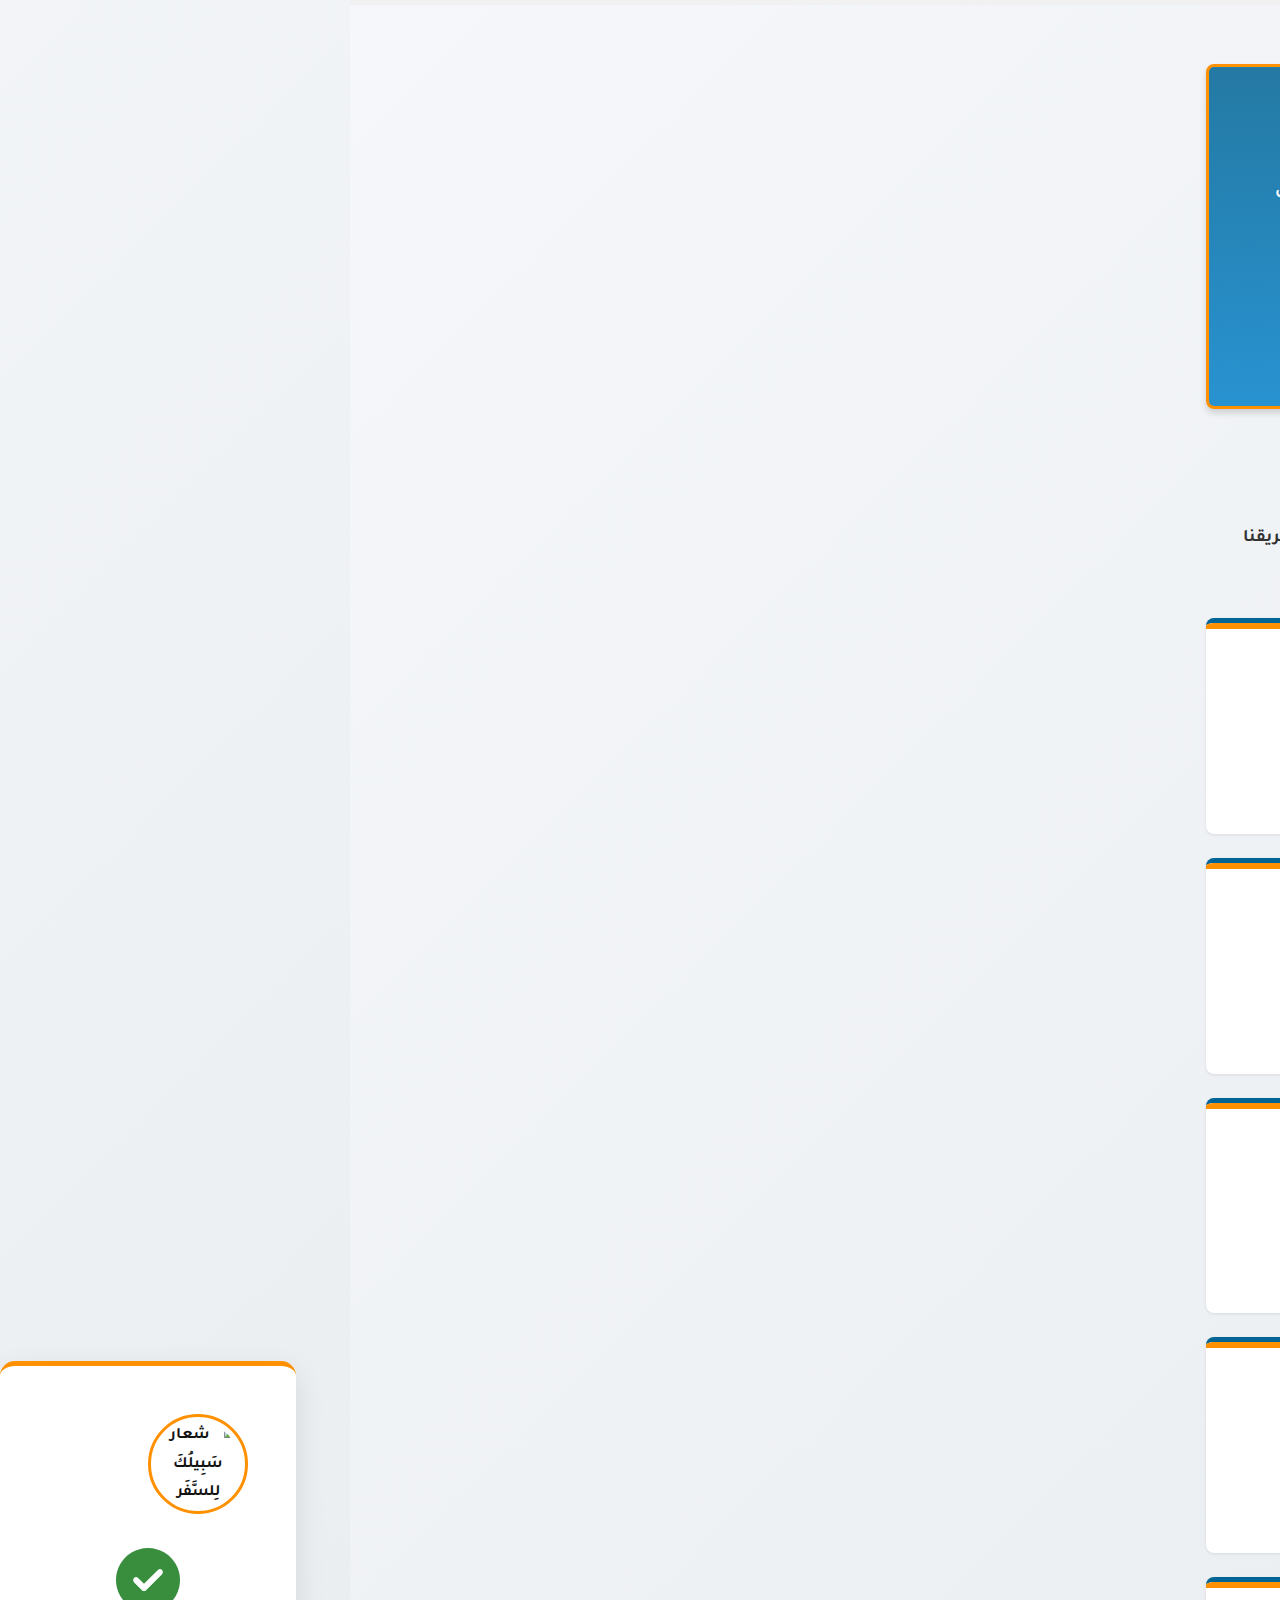
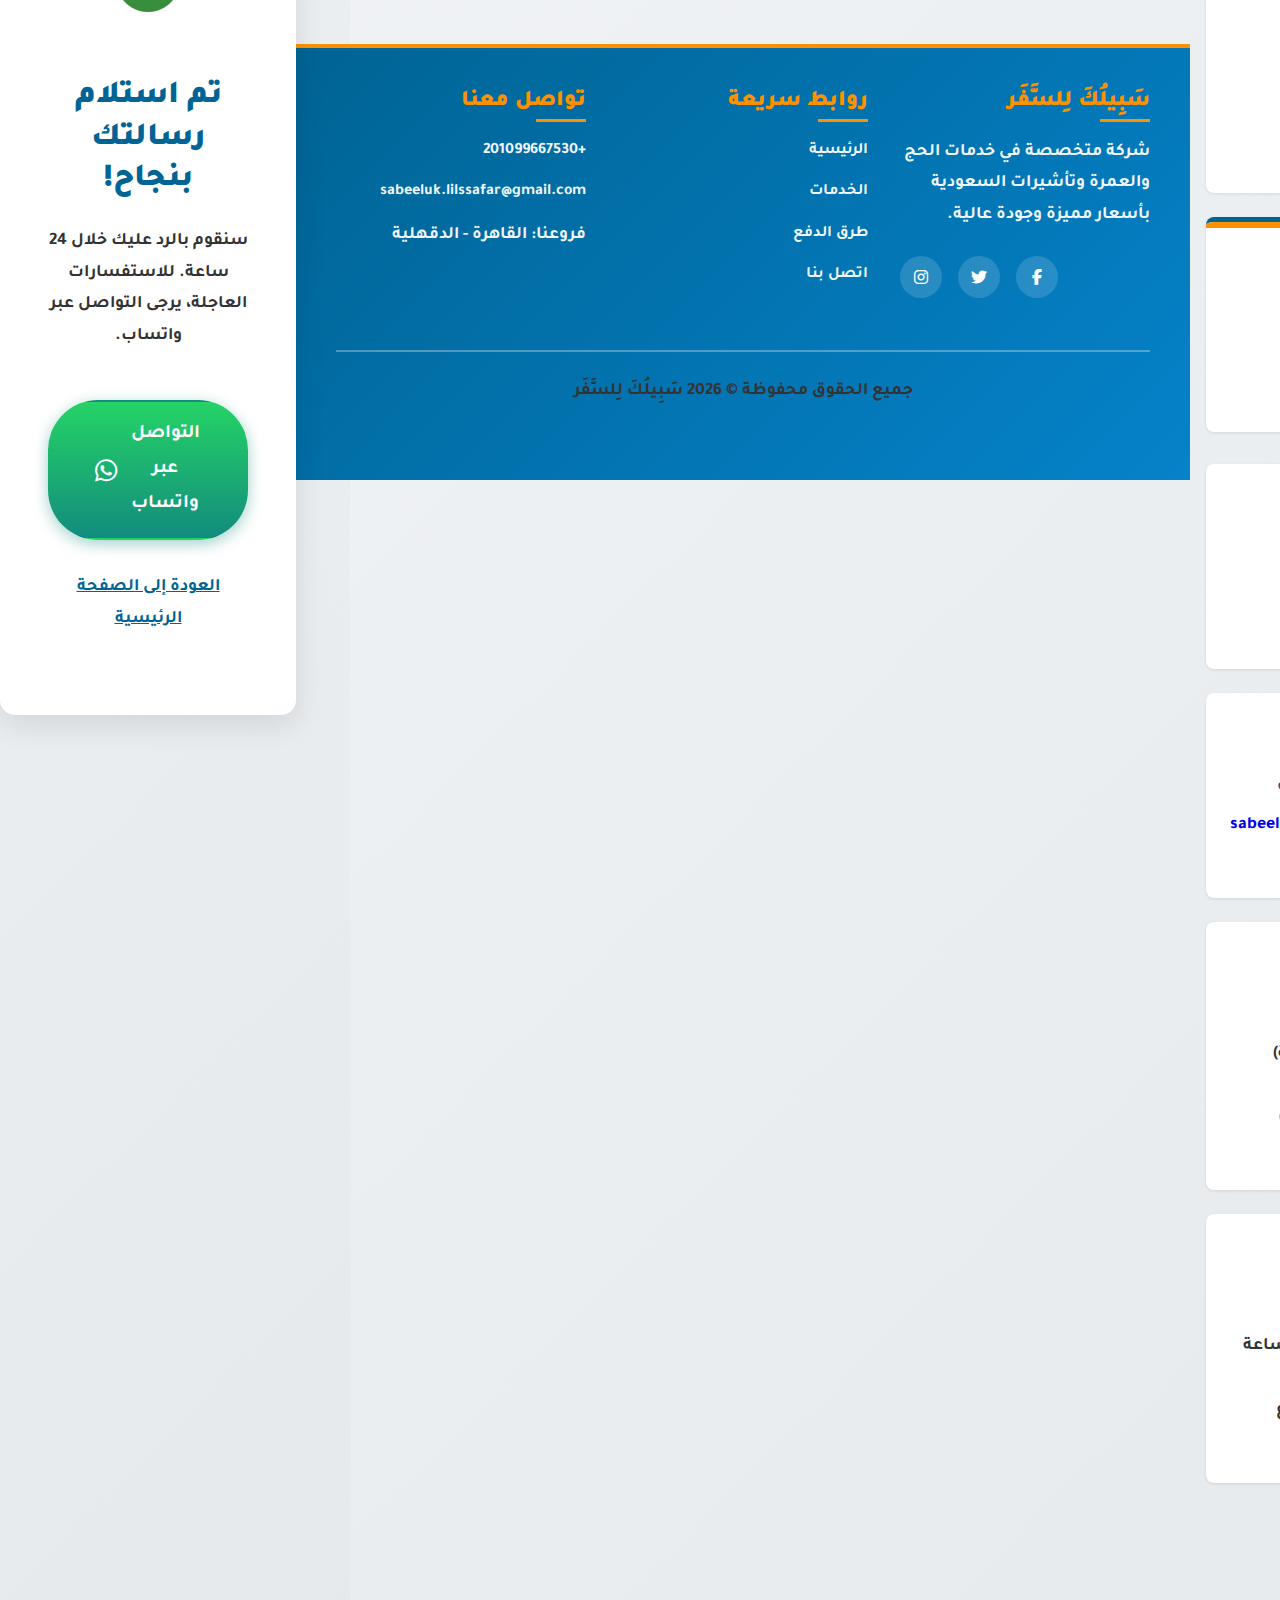
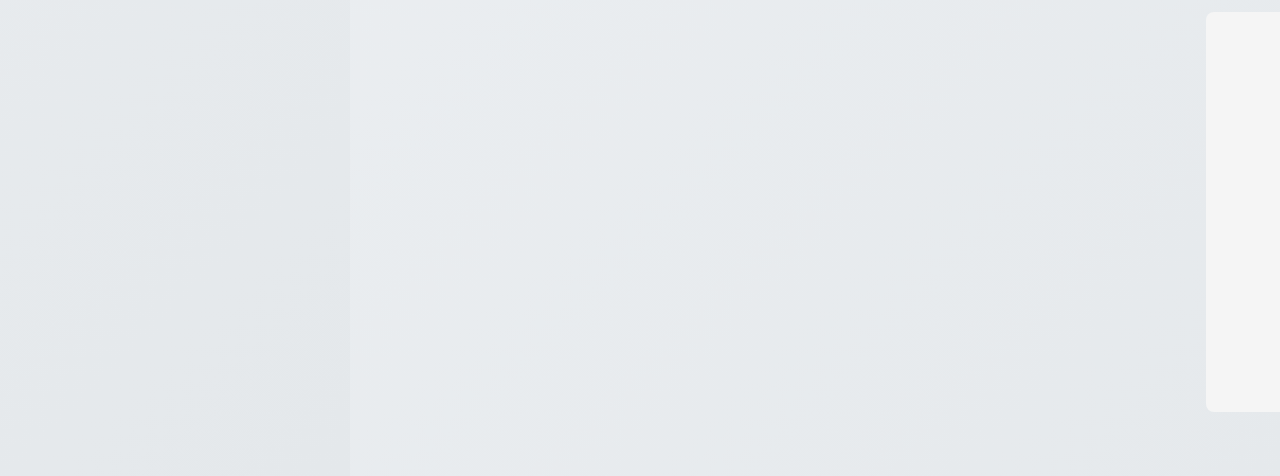
==== commit 001b69ba: "Update contact.html" ====
--- a/contact.html
+++ b/contact.html
@@ -674,7 +674,8 @@
             <div class="contact-container">
                 <div class="contact-form">
                     <form id="contactForm" action="https://formsubmit.co/sabeeluk.lilssafar@gmail.com" method="POST">
-                        <input type="hidden" name="_next" value="https://elmohaseb-lsiyaha.netlify.app/thank-you.html">
+                        <input type="hidden" name="_next" value="https://sabeeluk-lilssafar.github.io/sabeeluk.lilssafar/thank-you.html">
+                        <input type="hidden" name="_next" value="https://sabeeluk-lilssafar.netlify.app/thank-you.html">
                         <input type="hidden" name="_captcha" value="false">
                         <input type="hidden" name="_template" value="table">
                         <input type="hidden" name="_subject" value="طلب جديد من موقع سَبِيلُكَ لِلسَّفَر">
@@ -851,5 +852,123 @@
             }
         });
     </script>
+<!DOCTYPE html>
+<html lang="ar" dir="rtl">
+<head>
+    <meta charset="UTF-8">
+    <meta name="viewport" content="width=device-width, initial-scale=1.0">
+    <title>شكرًا لتواصلكم - سَبِيلُكَ لِلسَّفَر</title>
+    <style>
+        :root {
+            --primary-color: #006494;
+            --accent-color: #FF9100;
+            --white: #FFFFFF;
+            --success-color: #388e3c;
+        }
+        body {
+            font-family: 'Tajawal', sans-serif;
+            text-align: center;
+            padding: 2rem;
+            background: linear-gradient(135deg, #f5f7fa 0%, #e4e8eb 100%);
+            min-height: 100vh;
+            display: flex;
+            justify-content: center;
+            align-items: center;
+            margin: 0;
+        }
+        .success-container {
+            background: var(--white);
+            padding: 3rem;
+            border-radius: 15px;
+            box-shadow: 0 10px 30px rgba(0, 0, 0, 0.1);
+            max-width: 600px;
+            width: 100%;
+            border-top: 5px solid var(--accent-color);
+        }
+        h1 {
+            color: var(--primary-color);
+            margin-bottom: 1.5rem;
+        }
+        p {
+            font-size: 1.1rem;
+            margin-bottom: 2rem;
+            color: #333;
+        }
+        .whatsapp-btn {
+            display: inline-flex;
+            align-items: center;
+            justify-content: center;
+            background: linear-gradient(to bottom, #25D366, #128C7E);
+            color: white;
+            padding: 1rem 2rem;
+            border-radius: 50px;
+            text-decoration: none;
+            font-weight: bold;
+            margin-top: 1rem;
+            transition: all 0.3s ease;
+            border: 2px solid transparent;
+            box-shadow: 0 4px 15px rgba(18, 140, 126, 0.4);
+        }
+        .whatsapp-btn:hover {
+            background: white;
+            color: #25D366;
+            border-color: #25D366;
+            transform: translateY(-2px);
+            box-shadow: 0 6px 20px rgba(7, 94, 84, 0.5);
+        }
+        .fa-whatsapp {
+            margin-left: 0.8rem;
+            font-size: 1.4rem;
+        }
+        .logo-img {
+            width: 100px;
+            height: 100px;
+            border-radius: 50%;
+            border: 3px solid var(--accent-color);
+            object-fit: contain;
+            background-color: white;
+            padding: 5px;
+            margin-bottom: 1.5rem;
+        }
+        .check-icon {
+            color: var(--success-color);
+            font-size: 4rem;
+            margin-bottom: 1.5rem;
+        }
+    </style>
+    <link rel="stylesheet" href="https://cdnjs.cloudflare.com/ajax/libs/font-awesome/6.4.0/css/all.min.css">
+    <link href="https://fonts.googleapis.com/css2?family=Tajawal:wght@400;700&display=swap" rel="stylesheet">
+</head>
+<body>
+    <div class="success-container">
+        <img src="images/logo.gif" alt="شعار سَبِيلُكَ لِلسَّفَر" class="logo-img" onerror="this.src='https://via.placeholder.com/100x100?text=شعار+الشركة';this.onerror=null;">
+        <div class="check-icon">
+            <i class="fas fa-check-circle"></i>
+        </div>
+        <h1>تم استلام رسالتك بنجاح!</h1>
+        <p>سنقوم بالرد عليك خلال 24 ساعة. للاستفسارات العاجلة، يرجى التواصل عبر واتساب.</p>
+        <a href="https://wa.me/message/FIW5CFX2HH2HF1" class="whatsapp-btn" target="_blank">
+            التواصل عبر واتساب <i class="fab fa-whatsapp"></i>
+        </a>
+        <p style="margin-top: 2rem;">
+            <a href="index.html" style="color: var(--primary-color); text-decoration: underline; font-weight: bold;">العودة إلى الصفحة الرئيسية</a>
+        </p>
+    </div>
+
+    <script>
+        // تحسين تجربة المستخدم بإضافة تأثير بسيط عند التحميل
+        document.addEventListener('DOMContentLoaded', function() {
+            const container = document.querySelector('.success-container');
+            container.style.opacity = '0';
+            container.style.transform = 'translateY(20px)';
+            container.style.transition = 'all 0.5s ease';
+            
+            setTimeout(() => {
+                container.style.opacity = '1';
+                container.style.transform = 'translateY(0)';
+            }, 100);
+        });
+    </script>
 </body>
 </html>
+
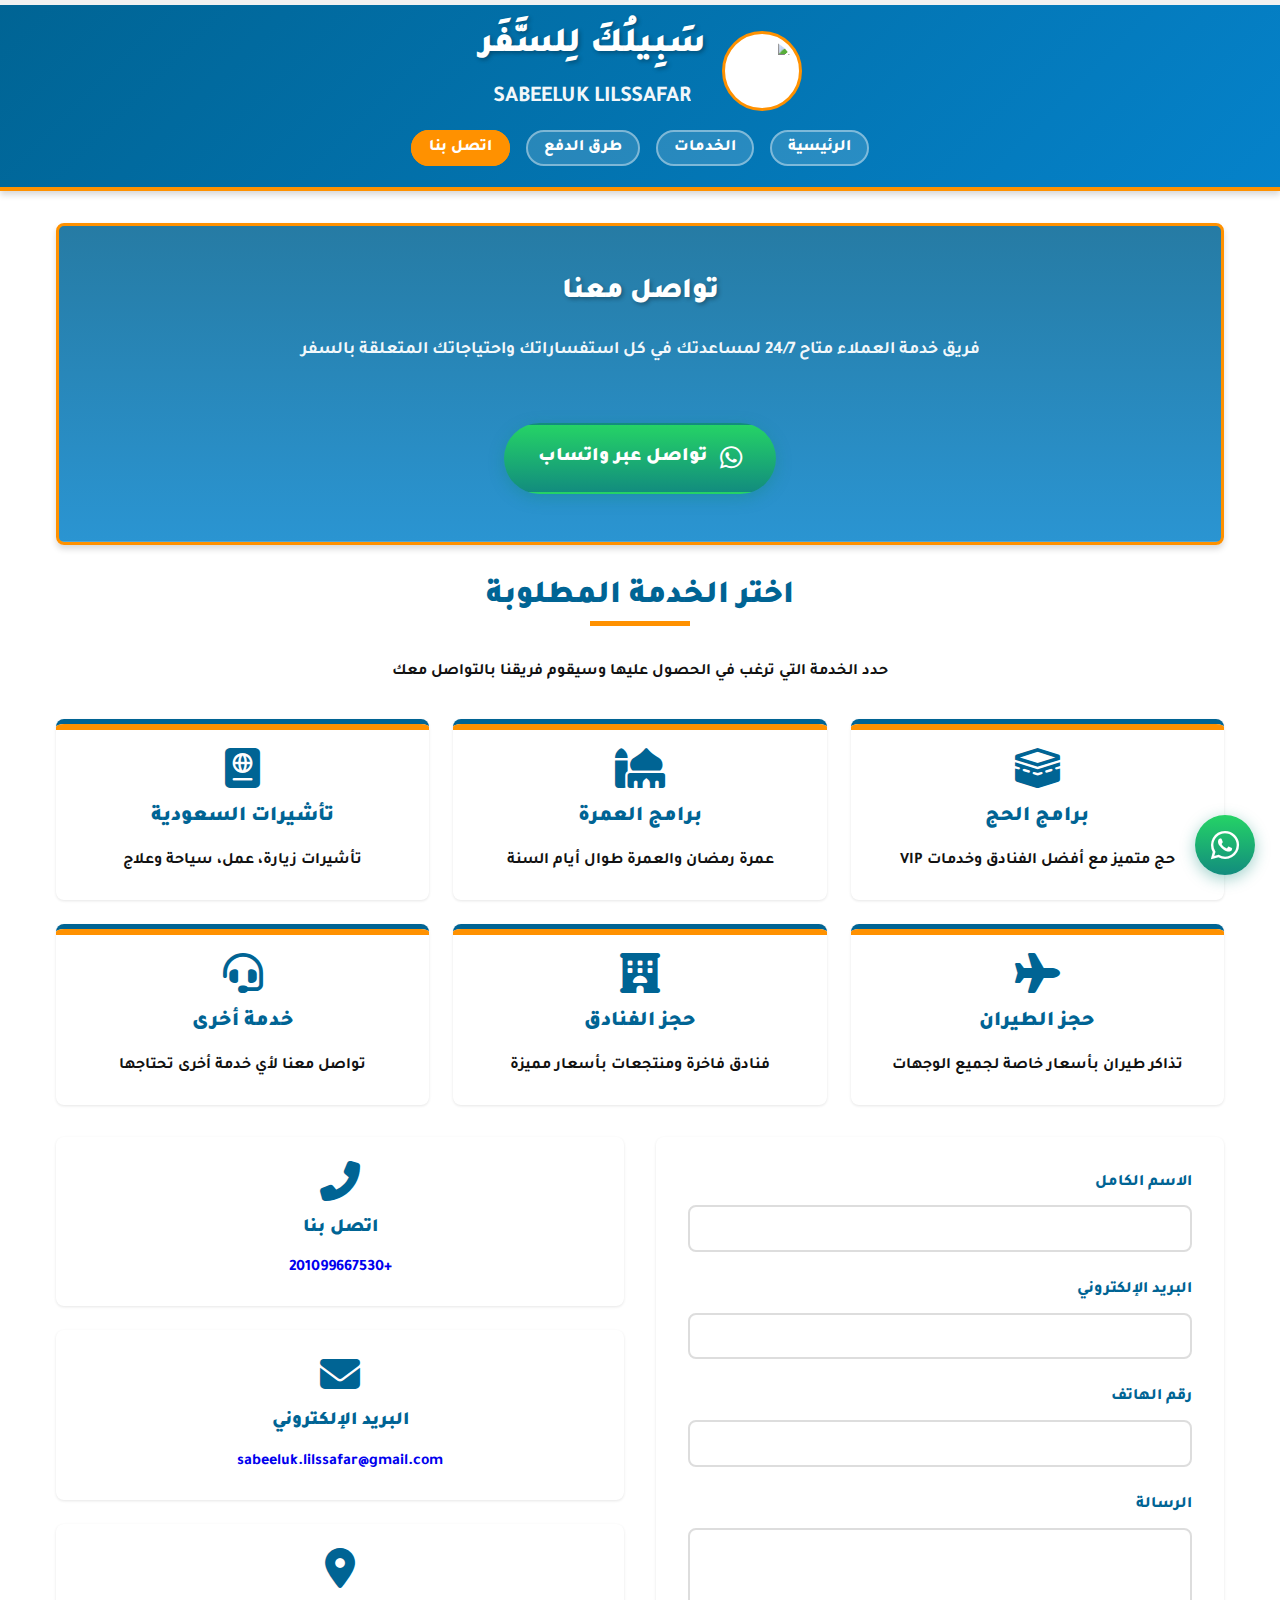
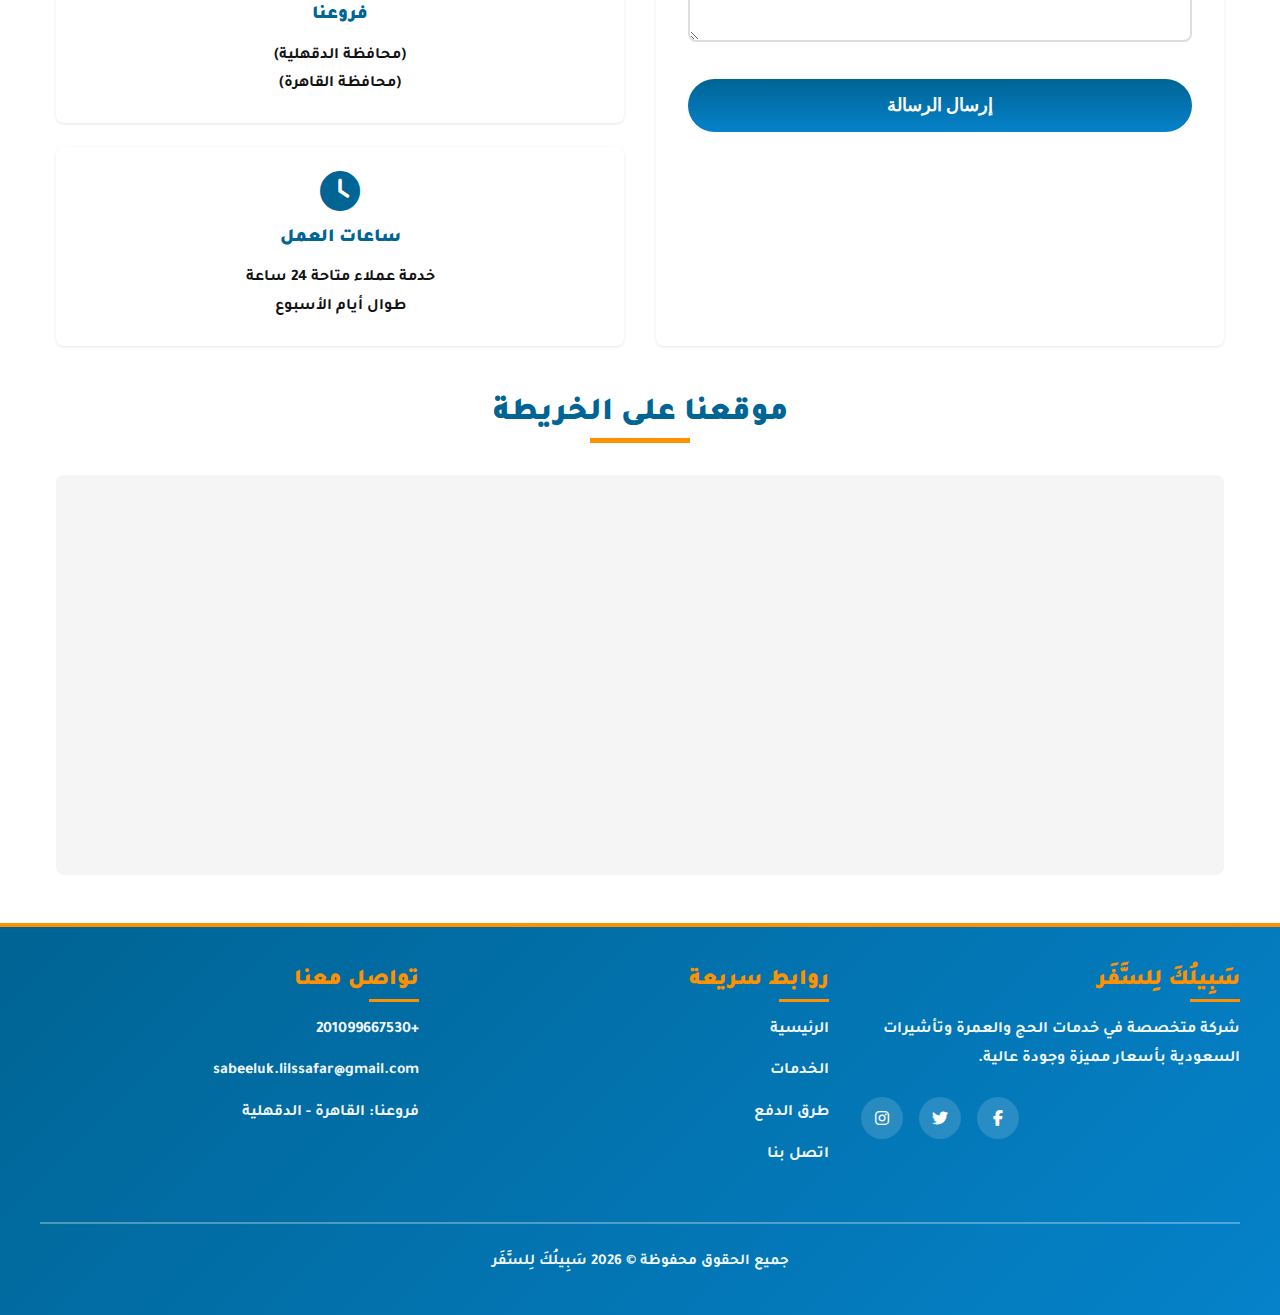
==== commit 690c5531: "Update contact.html" ====
--- a/contact.html
+++ b/contact.html
@@ -852,123 +852,5 @@
             }
         });
     </script>
-<!DOCTYPE html>
-<html lang="ar" dir="rtl">
-<head>
-    <meta charset="UTF-8">
-    <meta name="viewport" content="width=device-width, initial-scale=1.0">
-    <title>شكرًا لتواصلكم - سَبِيلُكَ لِلسَّفَر</title>
-    <style>
-        :root {
-            --primary-color: #006494;
-            --accent-color: #FF9100;
-            --white: #FFFFFF;
-            --success-color: #388e3c;
-        }
-        body {
-            font-family: 'Tajawal', sans-serif;
-            text-align: center;
-            padding: 2rem;
-            background: linear-gradient(135deg, #f5f7fa 0%, #e4e8eb 100%);
-            min-height: 100vh;
-            display: flex;
-            justify-content: center;
-            align-items: center;
-            margin: 0;
-        }
-        .success-container {
-            background: var(--white);
-            padding: 3rem;
-            border-radius: 15px;
-            box-shadow: 0 10px 30px rgba(0, 0, 0, 0.1);
-            max-width: 600px;
-            width: 100%;
-            border-top: 5px solid var(--accent-color);
-        }
-        h1 {
-            color: var(--primary-color);
-            margin-bottom: 1.5rem;
-        }
-        p {
-            font-size: 1.1rem;
-            margin-bottom: 2rem;
-            color: #333;
-        }
-        .whatsapp-btn {
-            display: inline-flex;
-            align-items: center;
-            justify-content: center;
-            background: linear-gradient(to bottom, #25D366, #128C7E);
-            color: white;
-            padding: 1rem 2rem;
-            border-radius: 50px;
-            text-decoration: none;
-            font-weight: bold;
-            margin-top: 1rem;
-            transition: all 0.3s ease;
-            border: 2px solid transparent;
-            box-shadow: 0 4px 15px rgba(18, 140, 126, 0.4);
-        }
-        .whatsapp-btn:hover {
-            background: white;
-            color: #25D366;
-            border-color: #25D366;
-            transform: translateY(-2px);
-            box-shadow: 0 6px 20px rgba(7, 94, 84, 0.5);
-        }
-        .fa-whatsapp {
-            margin-left: 0.8rem;
-            font-size: 1.4rem;
-        }
-        .logo-img {
-            width: 100px;
-            height: 100px;
-            border-radius: 50%;
-            border: 3px solid var(--accent-color);
-            object-fit: contain;
-            background-color: white;
-            padding: 5px;
-            margin-bottom: 1.5rem;
-        }
-        .check-icon {
-            color: var(--success-color);
-            font-size: 4rem;
-            margin-bottom: 1.5rem;
-        }
-    </style>
-    <link rel="stylesheet" href="https://cdnjs.cloudflare.com/ajax/libs/font-awesome/6.4.0/css/all.min.css">
-    <link href="https://fonts.googleapis.com/css2?family=Tajawal:wght@400;700&display=swap" rel="stylesheet">
-</head>
-<body>
-    <div class="success-container">
-        <img src="images/logo.gif" alt="شعار سَبِيلُكَ لِلسَّفَر" class="logo-img" onerror="this.src='https://via.placeholder.com/100x100?text=شعار+الشركة';this.onerror=null;">
-        <div class="check-icon">
-            <i class="fas fa-check-circle"></i>
-        </div>
-        <h1>تم استلام رسالتك بنجاح!</h1>
-        <p>سنقوم بالرد عليك خلال 24 ساعة. للاستفسارات العاجلة، يرجى التواصل عبر واتساب.</p>
-        <a href="https://wa.me/message/FIW5CFX2HH2HF1" class="whatsapp-btn" target="_blank">
-            التواصل عبر واتساب <i class="fab fa-whatsapp"></i>
-        </a>
-        <p style="margin-top: 2rem;">
-            <a href="index.html" style="color: var(--primary-color); text-decoration: underline; font-weight: bold;">العودة إلى الصفحة الرئيسية</a>
-        </p>
-    </div>
-
-    <script>
-        // تحسين تجربة المستخدم بإضافة تأثير بسيط عند التحميل
-        document.addEventListener('DOMContentLoaded', function() {
-            const container = document.querySelector('.success-container');
-            container.style.opacity = '0';
-            container.style.transform = 'translateY(20px)';
-            container.style.transition = 'all 0.5s ease';
-            
-            setTimeout(() => {
-                container.style.opacity = '1';
-                container.style.transform = 'translateY(0)';
-            }, 100);
-        });
-    </script>
 </body>
 </html>
-
